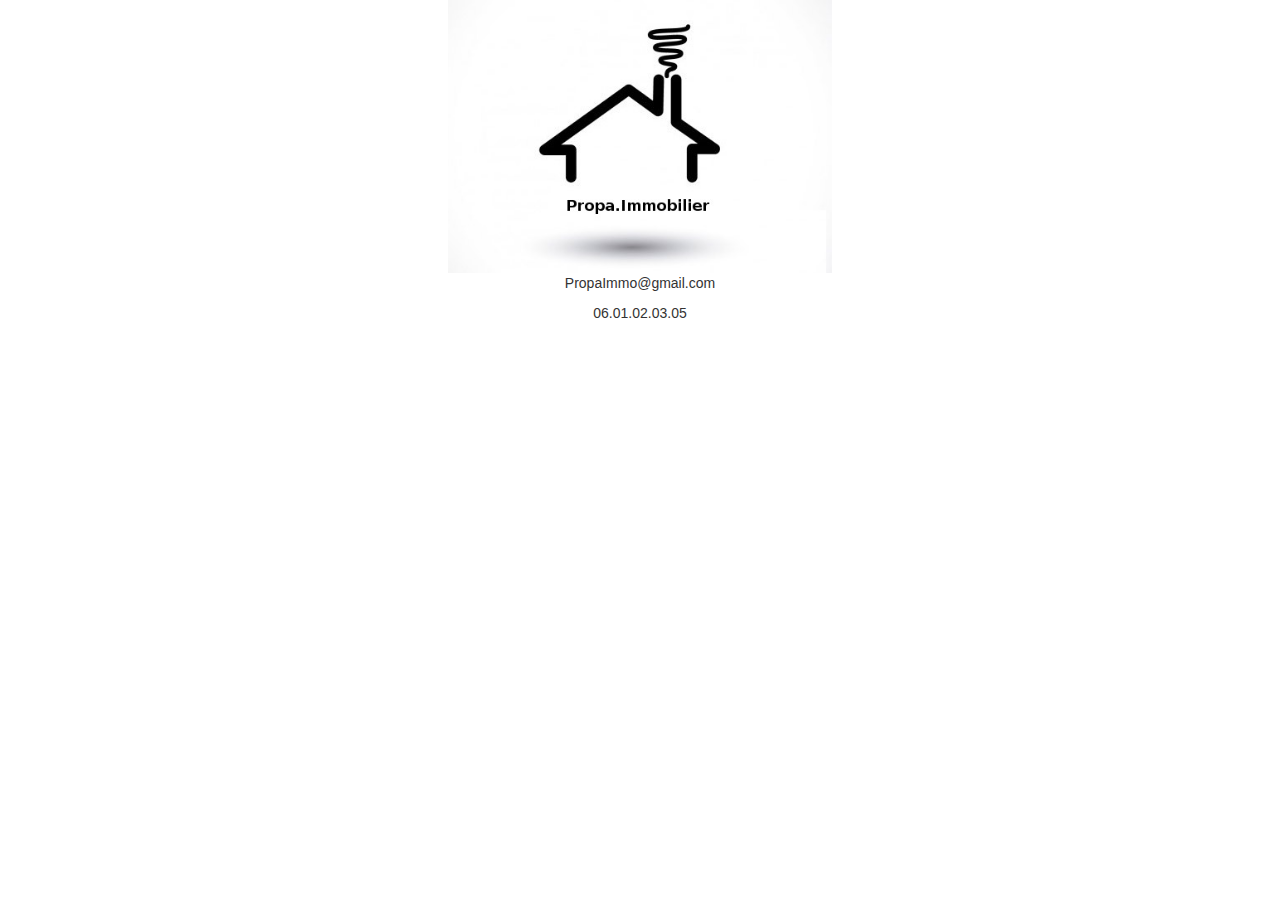
==== index.html @ 278b11a0 "add logo adresse tel mobile size" ====
<!doctype html>
<html class="no-js" lang="fr">

    <head>
        <meta charset="utf-8">
        <meta http-equiv="x-ua-compatible" content="ie=edge">
        <title>PropaImmo</title>
        <meta name="description" content="">
        <meta name="viewport" content="width=device-width, initial-scale=1">

        <link rel="apple-touch-icon" href="apple-touch-icon.png">
        <!-- Place favicon.ico in the root directory -->
        <link rel="icon" href="favicon.ico">

        <link rel="stylesheet" href="css/normalize.css">
        <link rel="stylesheet" href="css/bootstrap.css">
        <link rel="stylesheet" href="css/main.css">
        <script src="js/vendor/modernizr-2.8.3.min.js"></script>
        <script src="js/bootstrap.js"></script>
    </head>

    <body>
        <!--[if lt IE 8]>
            <p class="browserupgrade">You are using an <strong>outdated</strong> browser. Please <a href="http://browsehappy.com/">upgrade your browser</a> to improve your experience.</p>
        <![endif]-->

        <!-- Add your site or application content here -->

        <!-- HEADER -->
        <header>

          <!-- img logo -->
          <img src="img/logo.jpg" alt="Logo" class="logo" />
          <!-- end logo -->

          <!-- mail -->
          <p>PropaImmo@gmail.com</p>
          <!-- end mail -->

          <!-- Téléphone -->
          <p>06.01.02.03.05</p>
          <!-- end Téléphone -->

        </header>
        <!-- END HEADER -->

        <!-- SECTION -->
        <section>

        </section>
        <!-- END SESCTION -->

        <!-- FOOTER -->
        <footer>

        </footer>
        <!-- END FOOTER -->

        <script src="https://ajax.googleapis.com/ajax/libs/jquery/1.11.3/jquery.min.js"></script>
        <script>window.jQuery || document.write('<script src="js/vendor/jquery-1.11.3.min.js"><\/script>')</script>
        <script src="js/plugins.js"></script>
        <script src="js/main.js"></script>

        <!-- Google Analytics: change UA-XXXXX-X to be your site's ID. -->
        <script>
            (function(b,o,i,l,e,r){b.GoogleAnalyticsObject=l;b[l]||(b[l]=
            function(){(b[l].q=b[l].q||[]).push(arguments)});b[l].l=+new Date;
            e=o.createElement(i);r=o.getElementsByTagName(i)[0];
            e.src='https://www.google-analytics.com/analytics.js';
            r.parentNode.insertBefore(e,r)}(window,document,'script','ga'));
            ga('create','UA-XXXXX-X','auto');ga('send','pageview');
        </script>
    </body>

</html>
---- css/main.css ----
/*! HTML5 Boilerplate v5.2.0 | MIT License | https://html5boilerplate.com/ */

/*
 * What follows is the result of much research on cross-browser styling.
 * Credit left inline and big thanks to Nicolas Gallagher, Jonathan Neal,
 * Kroc Camen, and the H5BP dev community and team.
 */

/* ==========================================================================
   Base styles: opinionated defaults
   ========================================================================== */

html {
    color: #222;
    font-size: 1em;
    line-height: 1.4;
}

/*
 * Remove text-shadow in selection highlight:
 * https://twitter.com/miketaylr/status/12228805301
 *
 * These selection rule sets have to be separate.
 * Customize the background color to match your design.
 */

::-moz-selection {
    background: #b3d4fc;
    text-shadow: none;
}

::selection {
    background: #b3d4fc;
    text-shadow: none;
}

/*
 * A better looking default horizontal rule
 */

hr {
    display: block;
    height: 1px;
    border: 0;
    border-top: 1px solid #ccc;
    margin: 1em 0;
    padding: 0;
}

/*
 * Remove the gap between audio, canvas, iframes,
 * images, videos and the bottom of their containers:
 * https://github.com/h5bp/html5-boilerplate/issues/440
 */

audio,
canvas,
iframe,
img,
svg,
video {
    vertical-align: middle;
}

/*
 * Remove default fieldset styles.
 */

fieldset {
    border: 0;
    margin: 0;
    padding: 0;
}

/*
 * Allow only vertical resizing of textareas.
 */

textarea {
    resize: vertical;
}

/* ==========================================================================
   Browser Upgrade Prompt
   ========================================================================== */

.browserupgrade {
    margin: 0.2em 0;
    background: #ccc;
    color: #000;
    padding: 0.2em 0;
}

/* ==========================================================================
   Author's custom styles
   ========================================================================== */


/* ##################################################################### */
/* ##########################   SMARTPHONE   ########################### */
/* ##################################################################### */


header {
  text-align: center;
}

.logo{
  height: 10%;
  width: 30%;
}



/* ##################################################################### */
/* ############################   TABLETS   ############################ */
/* ##################################################################### */
/* Small devices (tablets, 768px and up) */
   @media (min-width: 768px) {

   }

/* ##################################################################### */
/* ############################   DESKTOPS   ########################### */
/* ##################################################################### */
/* Medium devices (desktops, 992px and up) */
   @media (min-width: 992px) {

   }

/* ##################################################################### */
/* ########################   LARGE DESKTOPS   ######################### */
/* ##################################################################### */
/* Large devices (large desktops, 1200px and up) */
   @media (min-width: 1200px) {

   }














/* ==========================================================================
   Helper classes
   ========================================================================== */

/*
 * Hide visually and from screen readers:
 */

.hidden {
    display: none !important;
}

/*
 * Hide only visually, but have it available for screen readers:
 * http://snook.ca/archives/html_and_css/hiding-content-for-accessibility
 */

.visuallyhidden {
    border: 0;
    clip: rect(0 0 0 0);
    height: 1px;
    margin: -1px;
    overflow: hidden;
    padding: 0;
    position: absolute;
    width: 1px;
}

/*
 * Extends the .visuallyhidden class to allow the element
 * to be focusable when navigated to via the keyboard:
 * https://www.drupal.org/node/897638
 */

.visuallyhidden.focusable:active,
.visuallyhidden.focusable:focus {
    clip: auto;
    height: auto;
    margin: 0;
    overflow: visible;
    position: static;
    width: auto;
}

/*
 * Hide visually and from screen readers, but maintain layout
 */

.invisible {
    visibility: hidden;
}

/*
 * Clearfix: contain floats
 *
 * For modern browsers
 * 1. The space content is one way to avoid an Opera bug when the
 *    `contenteditable` attribute is included anywhere else in the document.
 *    Otherwise it causes space to appear at the top and bottom of elements
 *    that receive the `clearfix` class.
 * 2. The use of `table` rather than `block` is only necessary if using
 *    `:before` to contain the top-margins of child elements.
 */

.clearfix:before,
.clearfix:after {
    content: " "; /* 1 */
    display: table; /* 2 */
}

.clearfix:after {
    clear: both;
}

/* ==========================================================================
   EXAMPLE Media Queries for Responsive Design.
   These examples override the primary ('mobile first') styles.
   Modify as content requires.
   ========================================================================== */

@media only screen and (min-width: 35em) {
    /* Style adjustments for viewports that meet the condition */
}

@media print,
       (-webkit-min-device-pixel-ratio: 1.25),
       (min-resolution: 1.25dppx),
       (min-resolution: 120dpi) {
    /* Style adjustments for high resolution devices */
}

/* ==========================================================================
   Print styles.
   Inlined to avoid the additional HTTP request:
   http://www.phpied.com/delay-loading-your-print-css/
   ========================================================================== */

@media print {
    *,
    *:before,
    *:after {
        background: transparent !important;
        color: #000 !important; /* Black prints faster:
                                   http://www.sanbeiji.com/archives/953 */
        box-shadow: none !important;
        text-shadow: none !important;
    }

    a,
    a:visited {
        text-decoration: underline;
    }

    a[href]:after {
        content: " (" attr(href) ")";
    }

    abbr[title]:after {
        content: " (" attr(title) ")";
    }

    /*
     * Don't show links that are fragment identifiers,
     * or use the `javascript:` pseudo protocol
     */

    a[href^="#"]:after,
    a[href^="javascript:"]:after {
        content: "";
    }

    pre,
    blockquote {
        border: 1px solid #999;
        page-break-inside: avoid;
    }

    /*
     * Printing Tables:
     * http://css-discuss.incutio.com/wiki/Printing_Tables
     */

    thead {
        display: table-header-group;
    }

    tr,
    img {
        page-break-inside: avoid;
    }

    img {
        max-width: 100% !important;
    }

    p,
    h2,
    h3 {
        orphans: 3;
        widows: 3;
    }

    h2,
    h3 {
        page-break-after: avoid;
    }
}
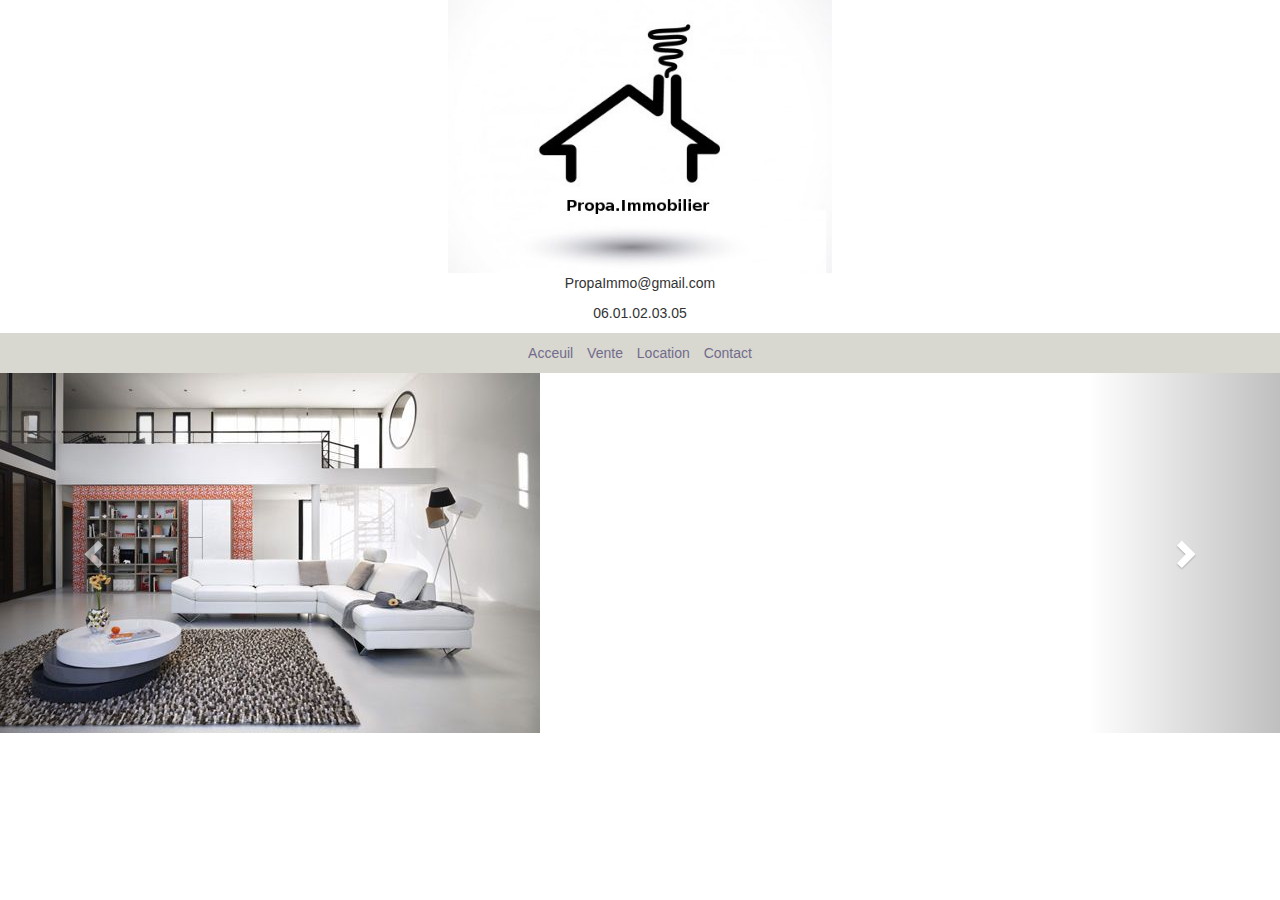
==== commit a0839034: "add carrousel mobile size" ====
--- a/index.html
+++ b/index.html
@@ -3,6 +3,7 @@
 
     <head>
         <meta charset="utf-8">
+          <link rel="stylesheet" href="https://maxcdn.bootstrapcdn.com/bootstrap/4.0.0-alpha.2/css/bootstrap.min.css" integrity="sha384-y3tfxAZXuh4HwSYylfB+J125MxIs6mR5FOHamPBG064zB+AFeWH94NdvaCBm8qnd" crossorigin="anonymous">
         <meta http-equiv="x-ua-compatible" content="ie=edge">
         <title>PropaImmo</title>
         <meta name="description" content="">
@@ -12,11 +13,12 @@
         <!-- Place favicon.ico in the root directory -->
         <link rel="icon" href="favicon.ico">
 
-        <link rel="stylesheet" href="css/normalize.css">
-        <link rel="stylesheet" href="css/bootstrap.css">
+        <link href="css/bootstrap.min.css" rel="stylesheet">
+        <link href="css/style.css" rel="stylesheet">
+        <script src="js/bootstrap.js"></script>
         <link rel="stylesheet" href="css/main.css">
-        <script src="js/vendor/modernizr-2.8.3.min.js"></script>
-        <script src="js/bootstrap.js"></script>
+
+
     </head>
 
     <body>
@@ -41,11 +43,58 @@
           <p>06.01.02.03.05</p>
           <!-- end Téléphone -->
 
+          <!-- nav bar -->
+          <nav>
+            <a href="#">Acceuil</a>
+            <a href="#">Vente</a>
+            <a href="#">Location</a>
+            <a href="#">Contact</a>
+          </nav>
+          <!-- end navabr -->
+
         </header>
         <!-- END HEADER -->
 
         <!-- SECTION -->
         <section>
+
+          <!-- CARROUSEL -->
+          <div id="myCarousel" class="carousel slide" data-ride="carousel">
+
+              <ol class="carousel-indicators">
+                  <li data-target="#myCarousel" data-slide-to="0" class="active"></li>
+                  <li data-target="#myCarousel" data-slide-to="1"></li>
+                  <li data-target="#myCarousel" data-slide-to="2"></li>
+                  <li data-target="#myCarousel" data-slide-to="3"></li>
+              </ol>
+
+
+              <div class="carousel-inner" role="listbox">
+                  <div class="item active">
+                      <img src="img/maison.jpg" alt="first carousel">
+                  </div>
+
+                  <div class="item">
+                      <img src="img/maison1.jpg" alt="second carousel">
+                  </div>
+
+                  <div class="item">
+                      <img src="img/maison2.jpg" alt="third carousel" >
+                  </div>
+
+
+              </div>
+
+              <a class="left carousel-control" href="#myCarousel" role="button" data-slide="prev">
+                  <span class="glyphicon glyphicon-chevron-left" aria-hidden="true"></span>
+                  <span class="sr-only">Previous</span>
+              </a>
+              <a class="right carousel-control" href="#myCarousel" role="button" data-slide="next">
+                  <span class="glyphicon glyphicon-chevron-right" aria-hidden="true"></span>
+                  <span class="sr-only">Next</span>
+              </a>
+          </div>
+          <!-- END CARROUSEL -->
 
         </section>
         <!-- END SESCTION -->
@@ -56,20 +105,33 @@
         </footer>
         <!-- END FOOTER -->
 
-        <script src="https://ajax.googleapis.com/ajax/libs/jquery/1.11.3/jquery.min.js"></script>
-        <script>window.jQuery || document.write('<script src="js/vendor/jquery-1.11.3.min.js"><\/script>')</script>
-        <script src="js/plugins.js"></script>
-        <script src="js/main.js"></script>
 
-        <!-- Google Analytics: change UA-XXXXX-X to be your site's ID. -->
-        <script>
-            (function(b,o,i,l,e,r){b.GoogleAnalyticsObject=l;b[l]||(b[l]=
-            function(){(b[l].q=b[l].q||[]).push(arguments)});b[l].l=+new Date;
-            e=o.createElement(i);r=o.getElementsByTagName(i)[0];
-            e.src='https://www.google-analytics.com/analytics.js';
-            r.parentNode.insertBefore(e,r)}(window,document,'script','ga'));
-            ga('create','UA-XXXXX-X','auto');ga('send','pageview');
-        </script>
+
+            <script src="https://ajax.googleapis.com/ajax/libs/jquery/1.11.3/jquery.min.js"></script>
+            <script>
+                window.jQuery || document.write('<script src="js/vendor/jquery-1.11.3.min.js"><\/script>')
+            </script>
+            <script src="js/plugins.js"></script>
+            <script src="js/main.js"></script>
+            <script src="js/vendor/modernizr-2.8.3.min.js"></script>
+            <script src="js/bootstrap.js"></script>
+            <!-- Google Analytics: change UA-XXXXX-X to be your site's ID. -->
+            <script>
+                (function(b, o, i, l, e, r) {
+                    b.GoogleAnalyticsObject = l;
+                    b[l] || (b[l] =
+                        function() {
+                            (b[l].q = b[l].q || []).push(arguments)
+                        });
+                    b[l].l = +new Date;
+                    e = o.createElement(i);
+                    r = o.getElementsByTagName(i)[0];
+                    e.src = 'https://www.google-analytics.com/analytics.js';
+                    r.parentNode.insertBefore(e, r)
+                }(window, document, 'script', 'ga'));
+                ga('create', 'UA-XXXXX-X', 'auto');
+                ga('send', 'pageview');
+            </script>
     </body>
 
 </html>
--- a/css/main.css
+++ b/css/main.css
@@ -103,6 +103,16 @@
 
 header {
   text-align: center;
+}
+
+nav{
+  background-color: #D9D8D0;
+  padding: 10px 0;
+}
+
+header nav a{
+  color: #716B8C;
+  margin: 0 5px;
 }
 
 .logo{
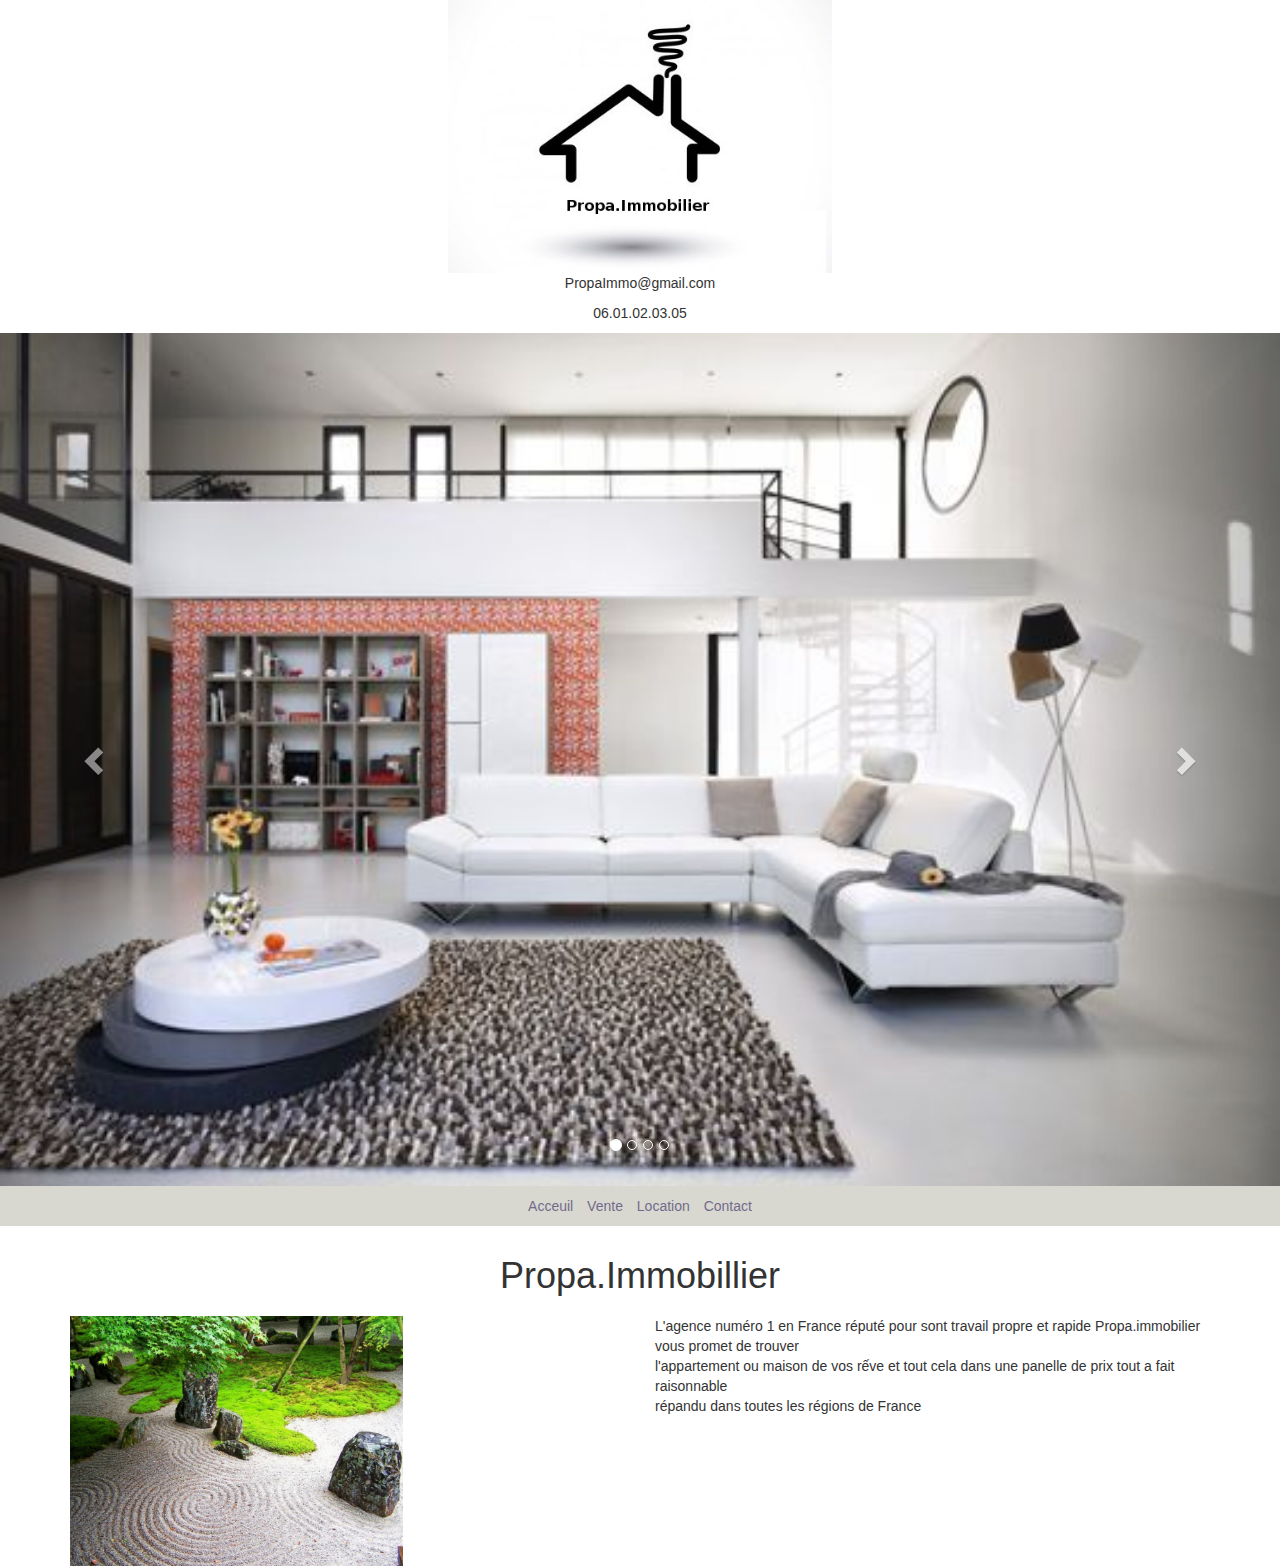
==== commit 6f5286e2: "end section présentation" ====
--- a/index.html
+++ b/index.html
@@ -43,6 +43,44 @@
           <p>06.01.02.03.05</p>
           <!-- end Téléphone -->
 
+          <!-- CARROUSEL -->
+          <div id="myCarousel" class="carousel slide" data-ride="carousel">
+
+              <ol class="carousel-indicators">
+                  <li data-target="#myCarousel" data-slide-to="0" class="active"></li>
+                  <li data-target="#myCarousel" data-slide-to="1"></li>
+                  <li data-target="#myCarousel" data-slide-to="2"></li>
+                  <li data-target="#myCarousel" data-slide-to="3"></li>
+              </ol>
+
+
+              <div class="carousel-inner" role="listbox">
+                  <div class="item active">
+                      <img src="img/maison.jpg" alt="first carousel" class="carousel">
+                  </div>
+
+                  <div class="item">
+                      <img src="img/maison1.jpg" alt="second carousel" class="carousel">
+                  </div>
+
+                  <div class="item">
+                      <img src="img/maison2.jpg" alt="third carousel" class="carousel"  >
+                  </div>
+
+
+              </div>
+
+              <a class="left carousel-control" href="#myCarousel" role="button" data-slide="prev">
+                  <span class="glyphicon glyphicon-chevron-left" aria-hidden="true"></span>
+                  <span class="sr-only">Previous</span>
+              </a>
+              <a class="right carousel-control" href="#myCarousel" role="button" data-slide="next">
+                  <span class="glyphicon glyphicon-chevron-right" aria-hidden="true"></span>
+                  <span class="sr-only">Next</span>
+              </a>
+          </div>
+          <!-- END CARROUSEL -->
+
           <!-- nav bar -->
           <nav>
             <a href="#">Acceuil</a>
@@ -58,43 +96,27 @@
         <!-- SECTION -->
         <section>
 
-          <!-- CARROUSEL -->
-          <div id="myCarousel" class="carousel slide" data-ride="carousel">
+          <h1 class="T1"> Propa.Immobillier</h1>
+          <!-- PRESENTATION -->
+          <div class="container presentation">
 
-              <ol class="carousel-indicators">
-                  <li data-target="#myCarousel" data-slide-to="0" class="active"></li>
-                  <li data-target="#myCarousel" data-slide-to="1"></li>
-                  <li data-target="#myCarousel" data-slide-to="2"></li>
-                  <li data-target="#myCarousel" data-slide-to="3"></li>
-              </ol>
+              <div class="row">
 
+                  <div class="col-md-6 col-xs-12 col-lg-6">
 
-              <div class="carousel-inner" role="listbox">
-                  <div class="item active">
-                      <img src="img/maison.jpg" alt="first carousel">
+                    <img src="img/pres1.jpg" alt="présentation" class="imgpres"/>
+
                   </div>
 
-                  <div class="item">
-                      <img src="img/maison1.jpg" alt="second carousel">
-                  </div>
+                  <div class="col-md-6 col-xs-12 col-lg-6">
+                      <p>L'agence numéro 1 en France réputé pour sont travail propre et rapide Propa.immobilier vous promet de trouver <br> l'appartement ou maison de vos rếve et tout cela dans une panelle de prix tout a fait raisonnable <br>
+                      répandu dans toutes les régions de France  </p>
+                 </div>
 
-                  <div class="item">
-                      <img src="img/maison2.jpg" alt="third carousel" >
-                  </div>
+            </div>
 
-
-              </div>
-
-              <a class="left carousel-control" href="#myCarousel" role="button" data-slide="prev">
-                  <span class="glyphicon glyphicon-chevron-left" aria-hidden="true"></span>
-                  <span class="sr-only">Previous</span>
-              </a>
-              <a class="right carousel-control" href="#myCarousel" role="button" data-slide="next">
-                  <span class="glyphicon glyphicon-chevron-right" aria-hidden="true"></span>
-                  <span class="sr-only">Next</span>
-              </a>
-          </div>
-          <!-- END CARROUSEL -->
+          </div>  
+          <!-- END PRESENTATION -->
 
         </section>
         <!-- END SESCTION -->
--- a/css/main.css
+++ b/css/main.css
@@ -118,6 +118,20 @@
 .logo{
   height: 10%;
   width: 30%;
+}
+
+.carousel{
+  width: 100%;
+}
+
+.imgpres{
+  width: 60%;
+}
+
+.T1{
+  padding: 10px 0;
+  text-align: center;
+
 }
 
 
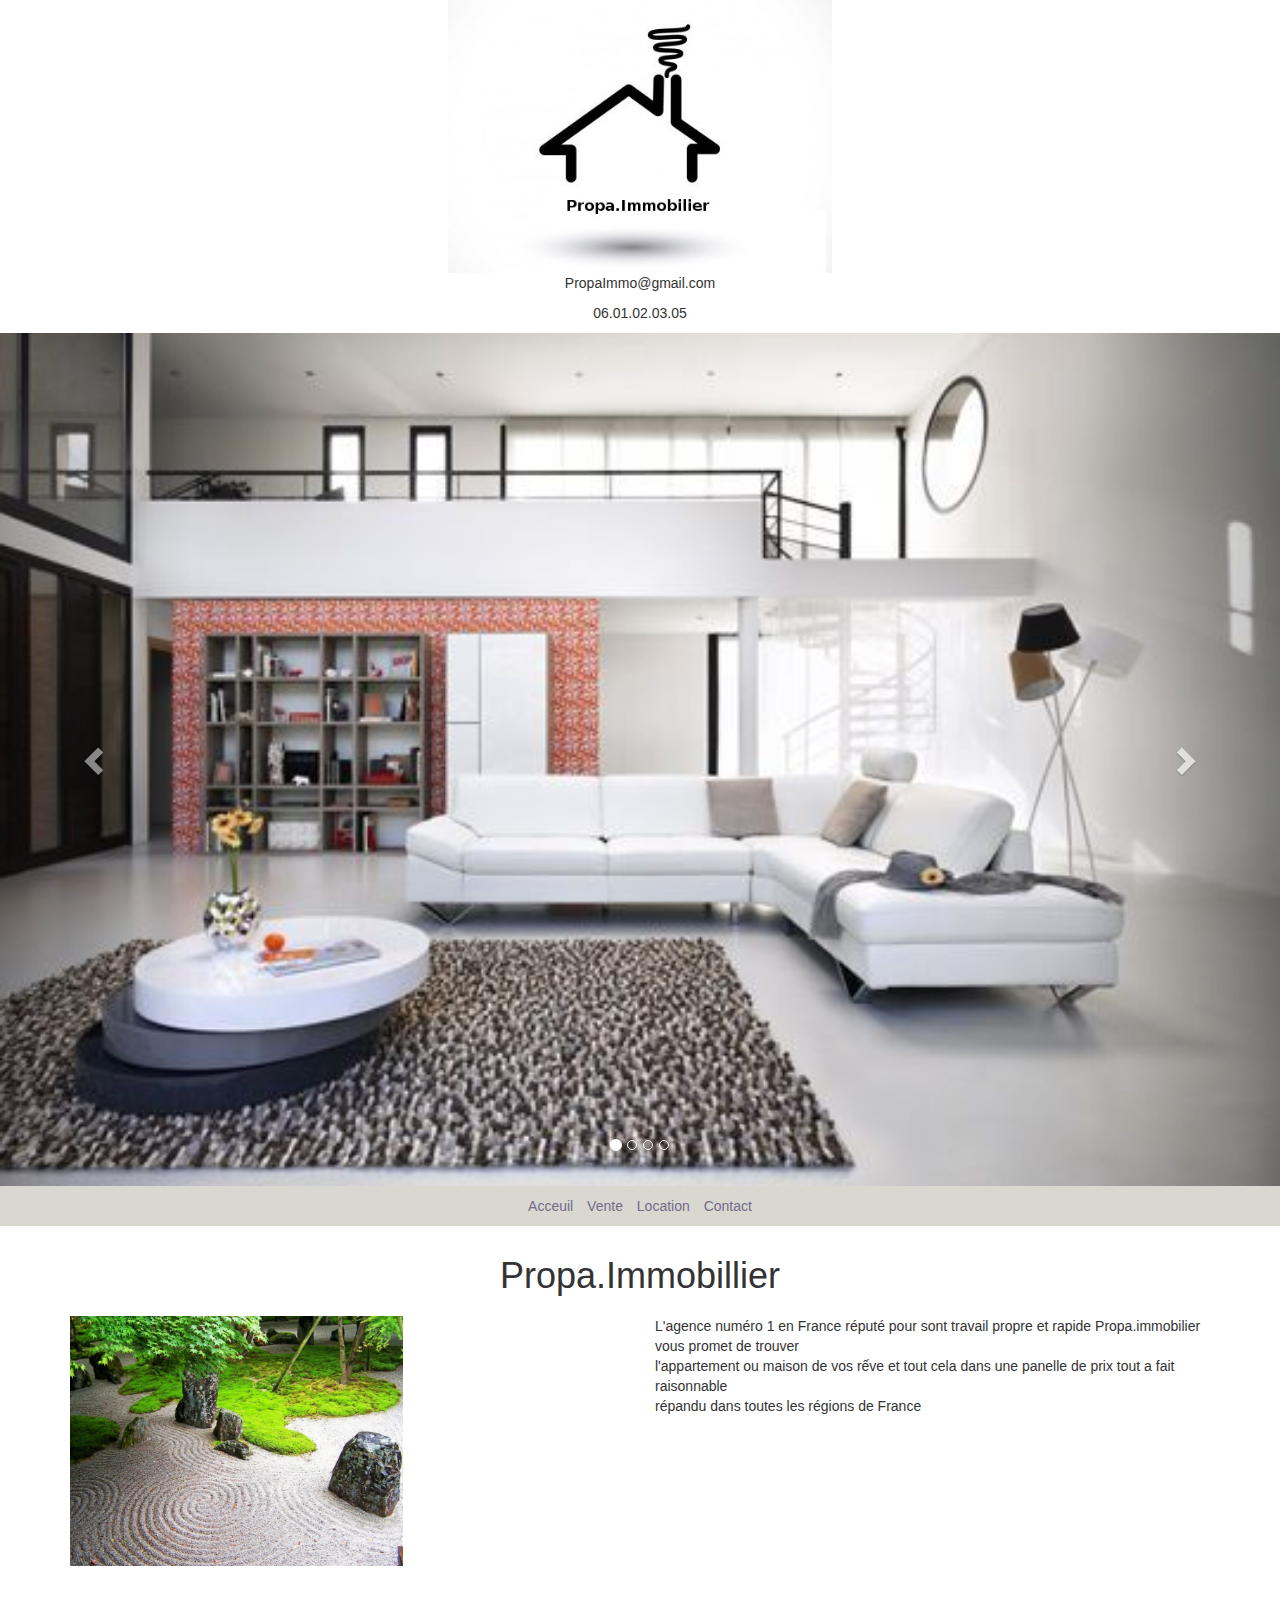
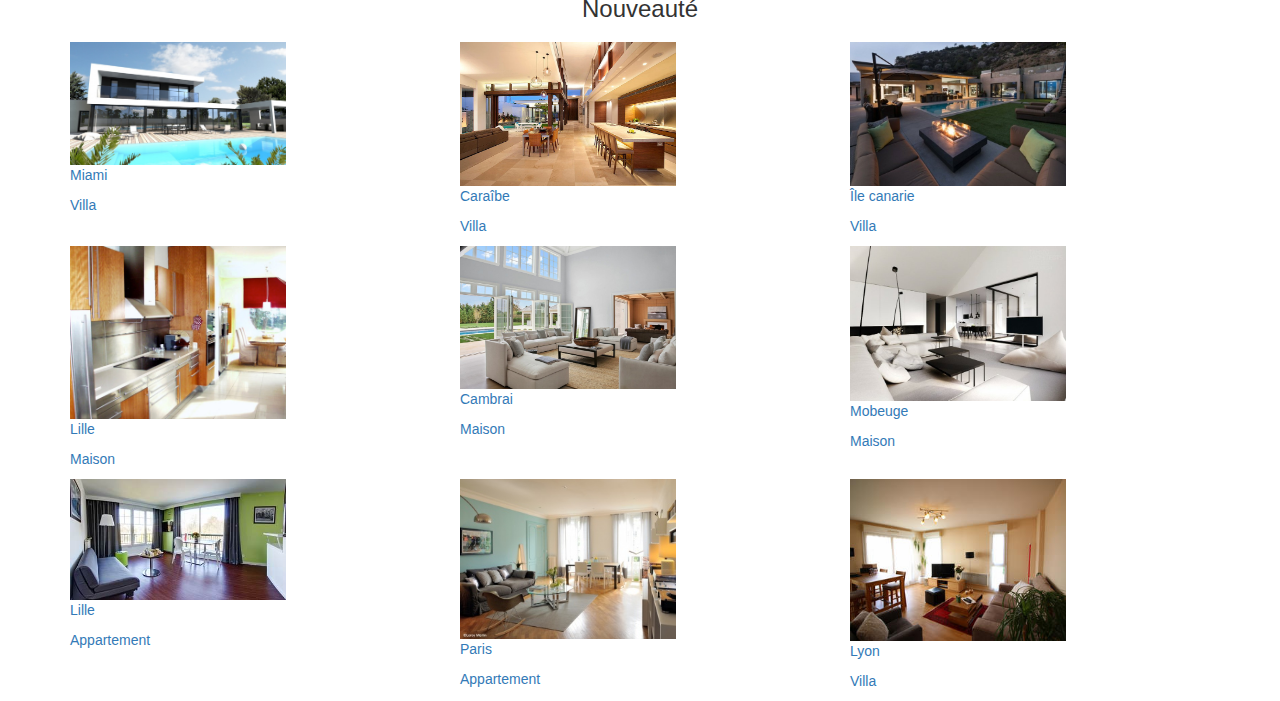
==== commit c4e06637: "end Présentation" ====
--- a/index.html
+++ b/index.html
@@ -115,8 +115,121 @@
 
             </div>
 
-          </div>  
+          </div>
           <!-- END PRESENTATION -->
+
+            <h3 class="T2"> Nouveauté </h3>
+
+            <div class="container">
+
+                <div class="row">
+
+                    <div class="col-md-4 col-xs-12 col-lg-4 new">
+                     <a href="#">
+                      <img src="img/new1.jpg" alt="présentation" class="imgpres"/>
+
+                      <p>Miami</p>
+                      <p>Villa</p>
+                    </a>
+                    </div>
+
+                    <div class="col-md-4 col-xs-12 col-lg-4">
+                      <a href="#">
+                        <img src="img/new2.jpg" alt="présentation" class="imgpres"/>
+
+                        <p>Caraîbe</p>
+                        <p>Villa</p>
+
+                      </a>
+                   </div>
+
+                   <div class="col-md-4 col-xs-12 col-lg-4">
+                    <a href="#">
+                     <img src="img/new3.jpg" alt="présentation" class="imgpres"/>
+
+                     <p>Île canarie</p>
+                     <p>Villa</p>
+                   </a>
+                  </div>
+
+              </div>
+
+          </div>
+
+          <div class="container">
+
+              <div class="row">
+
+                  <div class="col-md-4 col-xs-12 col-lg-4 new">
+                    <a href="#">
+                    <img src="img/new4.jpg" alt="présentation" class="imgpres"/>
+
+                    <p>Lille</p>
+                    <p>Maison</p>
+
+                    </a>
+                  </div>
+
+                  <div class="col-md-4 col-xs-12 col-lg-4">
+                  <a href="#">
+                    <img src="img/new5.jpg" alt="présentation" class="imgpres"/>
+
+                    <p>Cambrai</p>
+                    <p>Maison</p>
+
+                  </a>
+                 </div>
+
+                 <div class="col-md-4 col-xs-12 col-lg-4">
+                  <a href="#">
+                   <img src="img/new6.jpeg" alt="présentation" class="imgpres"/>
+
+                   <p>Mobeuge</p>
+                   <p>Maison</p>
+
+                   </a>
+                </div>
+
+            </div>
+
+        </div>
+
+        <div class="container">
+
+            <div class="row">
+
+                <div class="col-md-4 col-xs-12 col-lg-4 new">
+                  <a href="#">
+                  <img src="img/new7.jpg" alt="présentation" class="imgpres"/>
+
+                  <p>Lille</p>
+                  <p>Appartement</p>
+                </a>
+
+                </div>
+
+                <div class="col-md-4 col-xs-12 col-lg-4">
+                <a href="#">
+                  <img src="img/new8.jpg" alt="présentation" class="imgpres"/>
+
+                  <p>Paris</p>
+                  <p>Appartement</p>
+                </a>
+               </div>
+
+               <div class="col-md-4 col-xs-12 col-lg-4">
+                <a href="#">
+                 <img src="img/new9.jpg" alt="présentation" class="imgpres"/>
+
+                 <p>Lyon</p>
+                 <p>Villa</p>
+               </a>
+              </div>
+
+          </div>
+
+      </div>
+
 
         </section>
         <!-- END SESCTION -->
--- a/css/main.css
+++ b/css/main.css
@@ -131,11 +131,12 @@
 .T1{
   padding: 10px 0;
   text-align: center;
-
-}
-
-
-
+}
+
+.T2{
+  text-align: center;
+  padding: 10px 0;
+}
 /* ##################################################################### */
 /* ############################   TABLETS   ############################ */
 /* ##################################################################### */
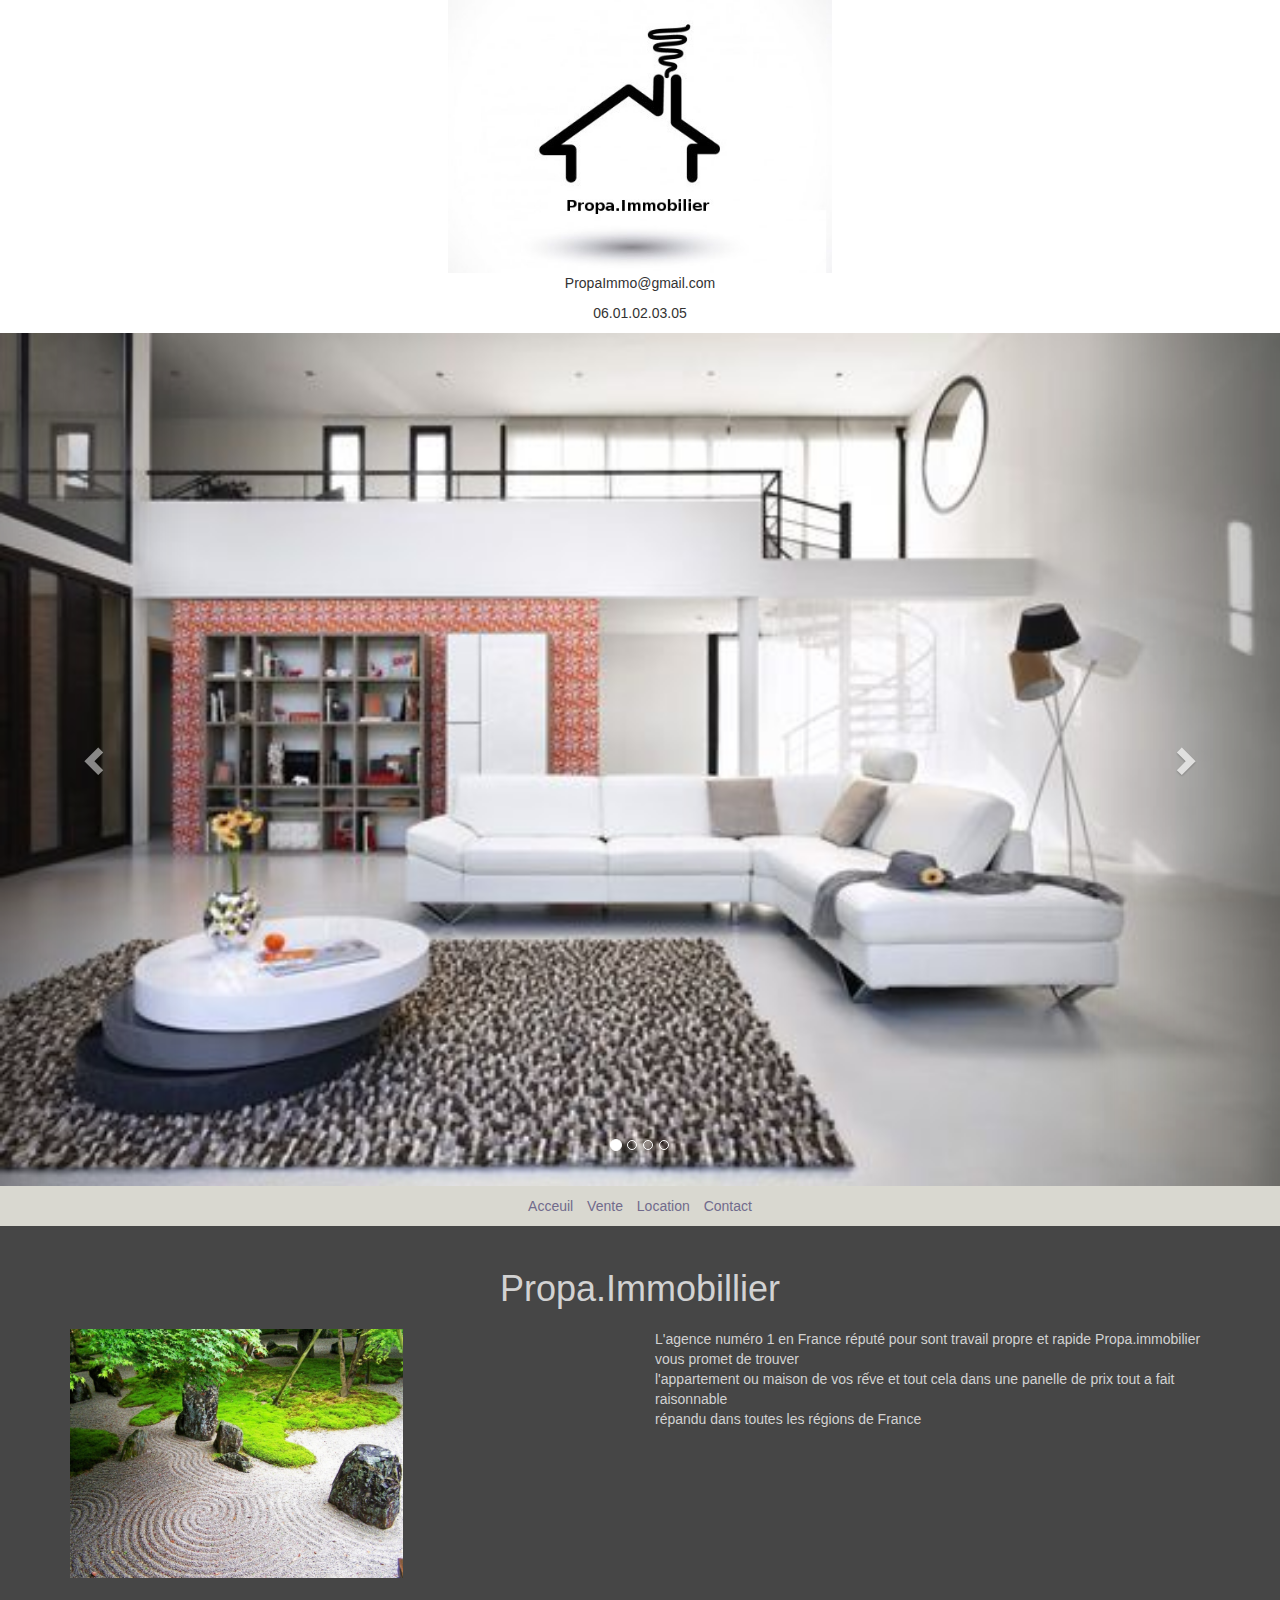
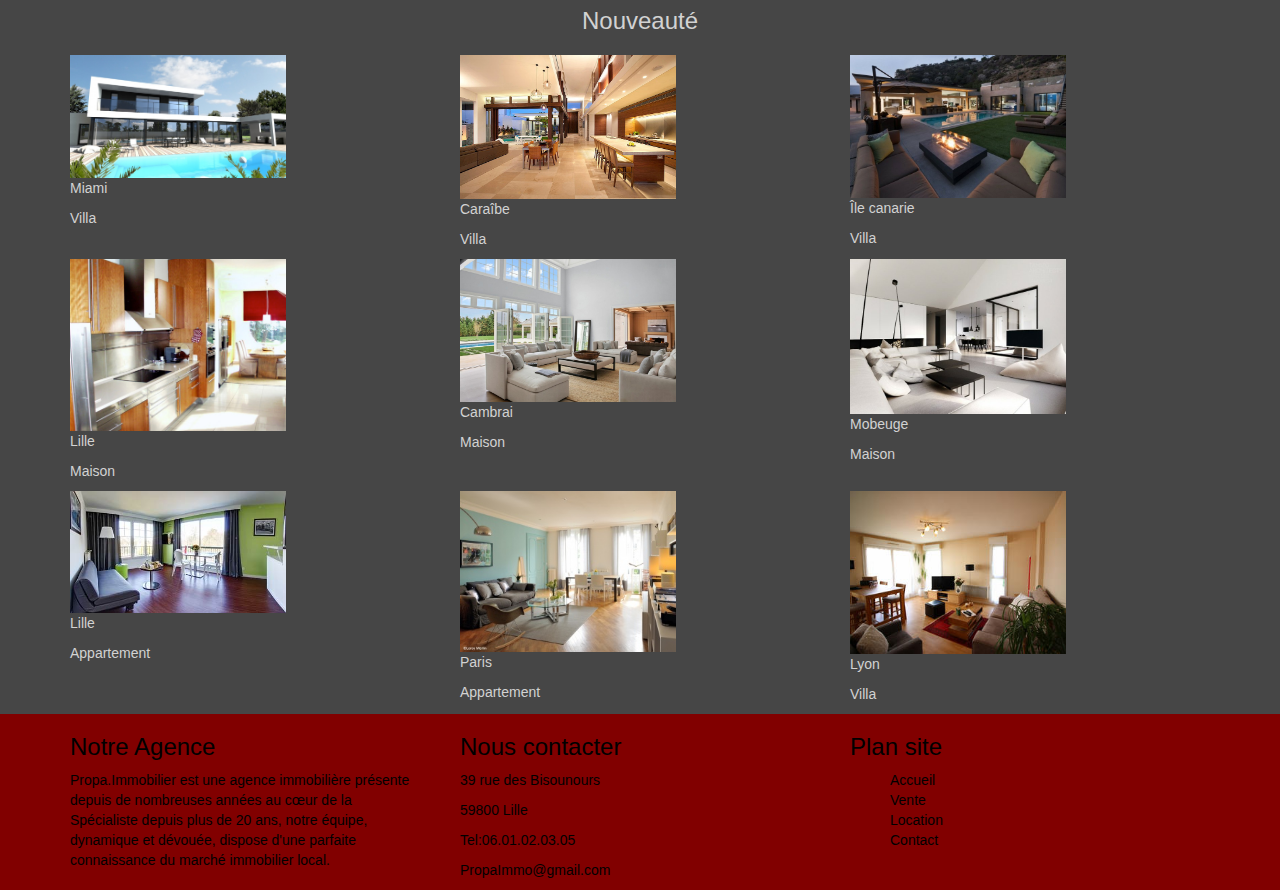
==== commit 1cedfdaf: "end accueil mobile size" ====
--- a/index.html
+++ b/index.html
@@ -236,6 +236,49 @@
 
         <!-- FOOTER -->
         <footer>
+
+          <div class="container">
+
+              <div class="row">
+
+                  <div class="col-md-4 col-xs-12 col-lg-4 new">
+
+                    <h3>Notre Agence</h3>
+
+                    <p>Propa.Immobilier est une agence immobilière présente depuis de nombreuses années au cœur de la <br>
+                    Spécialiste  depuis plus de 20 ans, notre équipe, dynamique et dévouée, dispose d'une parfaite connaissance du marché immobilier local.</p>
+
+                  </div>
+
+                  <div class="col-md-4 col-xs-12 col-lg-4 new">
+
+                    <h3>Nous contacter</h3>
+
+                    <p> 39 rue des Bisounours </p>
+                    <p>59800 Lille</p>
+                    <p> Tel:06.01.02.03.05 </p>
+                    <p>PropaImmo@gmail.com</p>
+
+                  </div>
+
+                  <div class="col-md-4 col-xs-12 col-lg-4 new">
+
+                    <h3>Plan site</h3>
+
+                    <ul>
+                      <li><a href="#">Accueil</a></li>
+                      <li><a href="#">Vente</a></li>
+                      <li><a href="#">Location</a></li>
+                      <li><a href="#">Contact</a></li>
+                    </ul>
+
+
+                  </div>
+
+
+            </div>
+
+        </div>
 
         </footer>
         <!-- END FOOTER -->
--- a/css/main.css
+++ b/css/main.css
@@ -100,19 +100,28 @@
 /* ##########################   SMARTPHONE   ########################### */
 /* ##################################################################### */
 
+section{
+  background-color: #464646;
+
+}
+
+/*#######################################header##############################*/
 
 header {
   text-align: center;
+  margin: 0 0;
 }
 
 nav{
   background-color: #D9D8D0;
   padding: 10px 0;
+  /*margin-bottom: 20px;*/
 }
 
 header nav a{
   color: #716B8C;
   margin: 0 5px;
+  /*padding-bottom: 60px;*/
 }
 
 .logo{
@@ -124,6 +133,13 @@
   width: 100%;
 }
 
+/*######################################section##############################*/
+
+section{
+  padding-top: 1%;
+  
+}
+
 .imgpres{
   width: 60%;
 }
@@ -131,11 +147,42 @@
 .T1{
   padding: 10px 0;
   text-align: center;
+  color: #D2D2D2;
 }
 
 .T2{
   text-align: center;
   padding: 10px 0;
+  color: #D2D2D2;
+}
+
+section p {
+  color: #D2D2D2;
+}
+
+section a {
+  color: #000;
+}
+
+/*###############################footer#########################################*/
+footer{
+  background-color: #810000;
+}
+
+footer h3{
+  color: #000;
+}
+
+footer p {
+  color: #000;
+}
+
+footer ul{
+  list-style: none;
+}
+
+footer a {
+  color: #000;
 }
 /* ##################################################################### */
 /* ############################   TABLETS   ############################ */
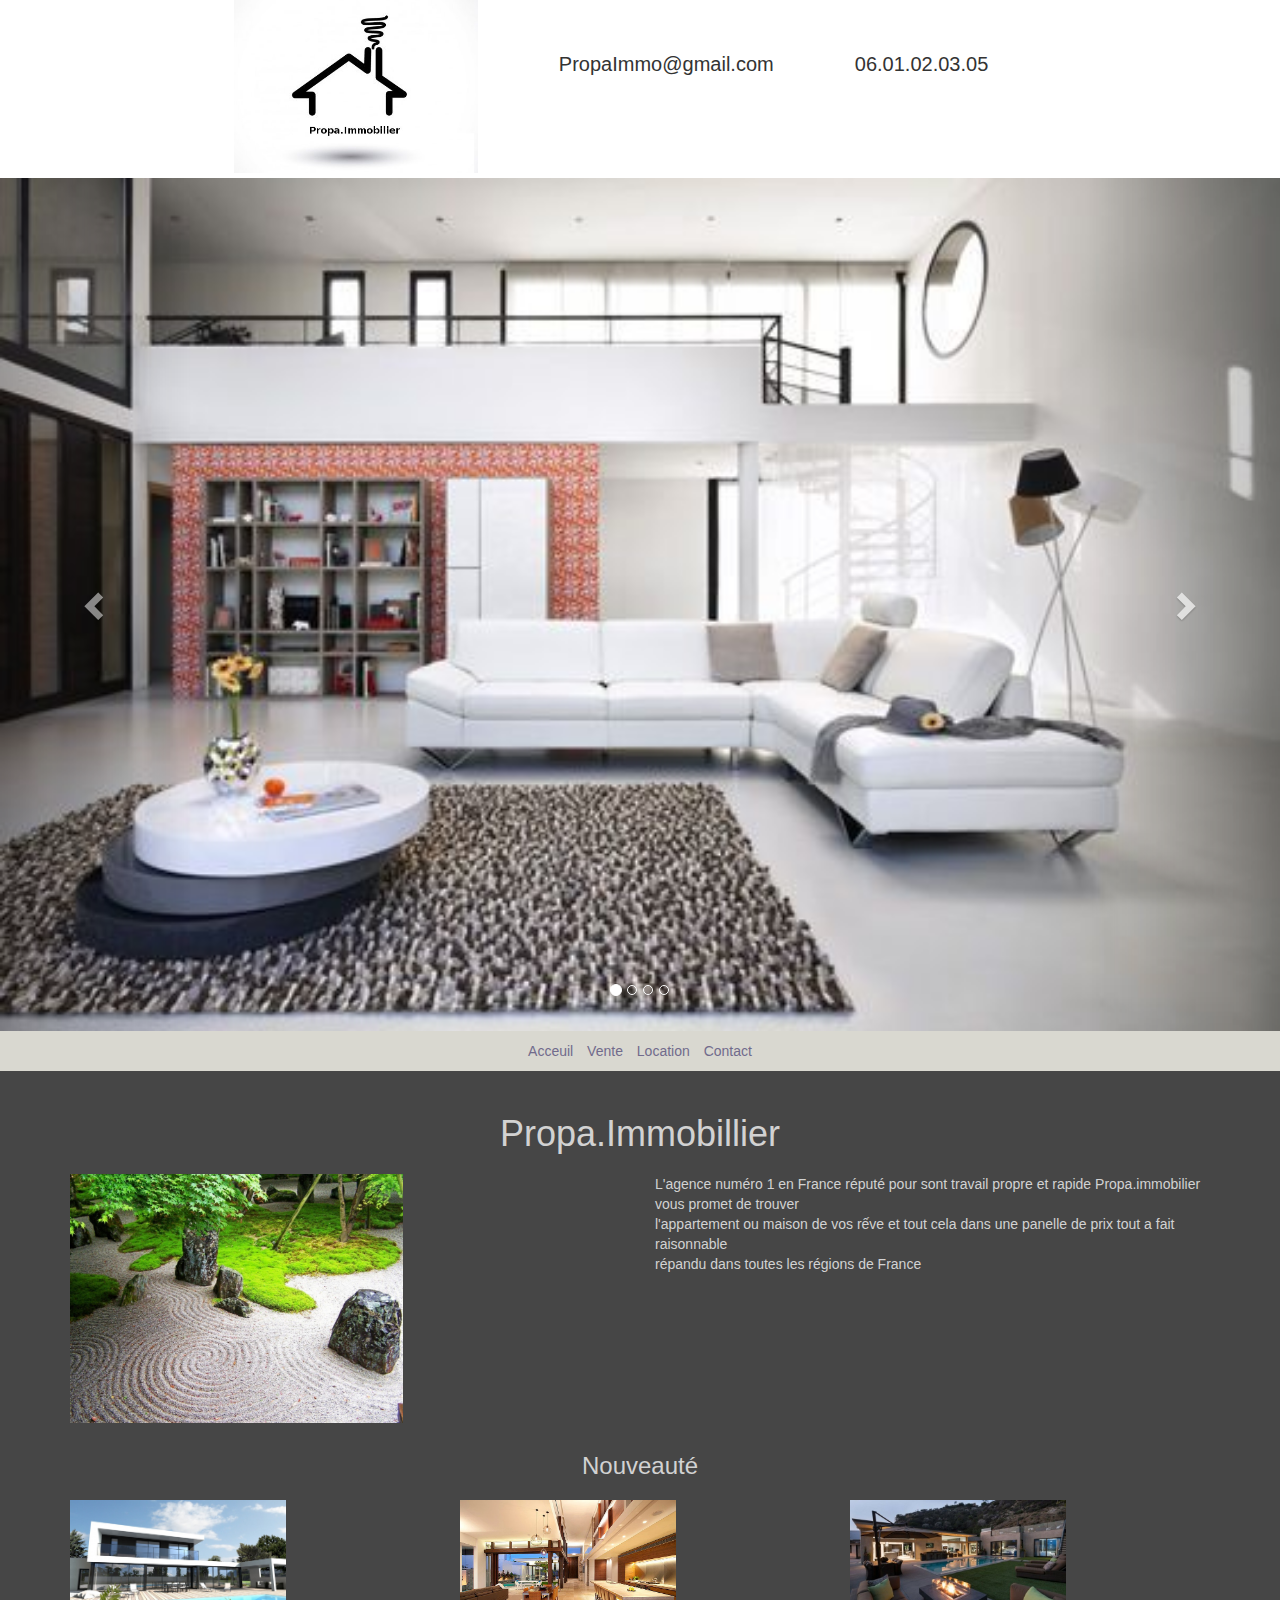
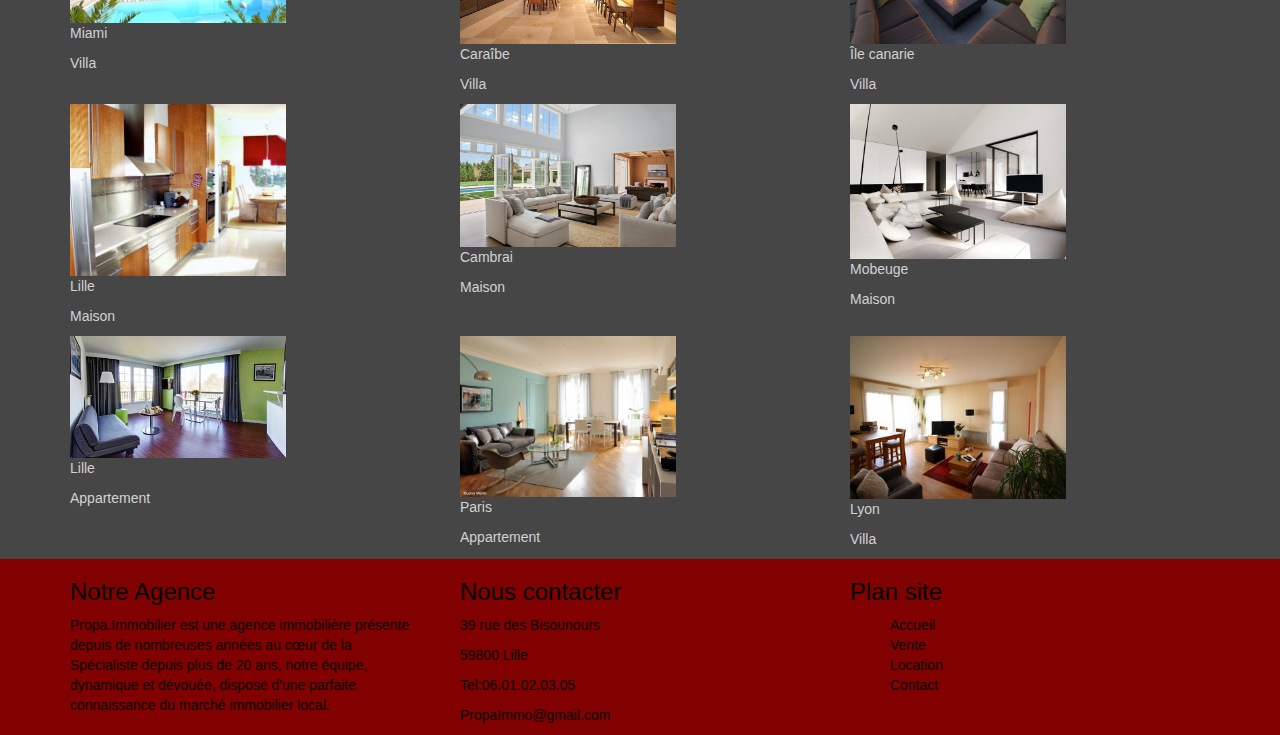
==== commit 60a31566: "end accueil" ====
--- a/index.html
+++ b/index.html
@@ -31,6 +31,8 @@
         <!-- HEADER -->
         <header>
 
+          <div class="presh">
+
           <!-- img logo -->
           <img src="img/logo.jpg" alt="Logo" class="logo" />
           <!-- end logo -->
@@ -42,6 +44,8 @@
           <!-- Téléphone -->
           <p>06.01.02.03.05</p>
           <!-- end Téléphone -->
+
+        </div>
 
           <!-- CARROUSEL -->
           <div id="myCarousel" class="carousel slide" data-ride="carousel">
--- a/css/main.css
+++ b/css/main.css
@@ -137,7 +137,7 @@
 
 section{
   padding-top: 1%;
-  
+
 }
 
 .imgpres{
@@ -189,6 +189,15 @@
 /* ##################################################################### */
 /* Small devices (tablets, 768px and up) */
    @media (min-width: 768px) {
+     .presh{
+       display: inline-flex;
+        }
+
+     .presh p {
+       margin-left: 10%;
+       margin-top: 50px;
+       font-size: 20px;
+     }
 
    }
 
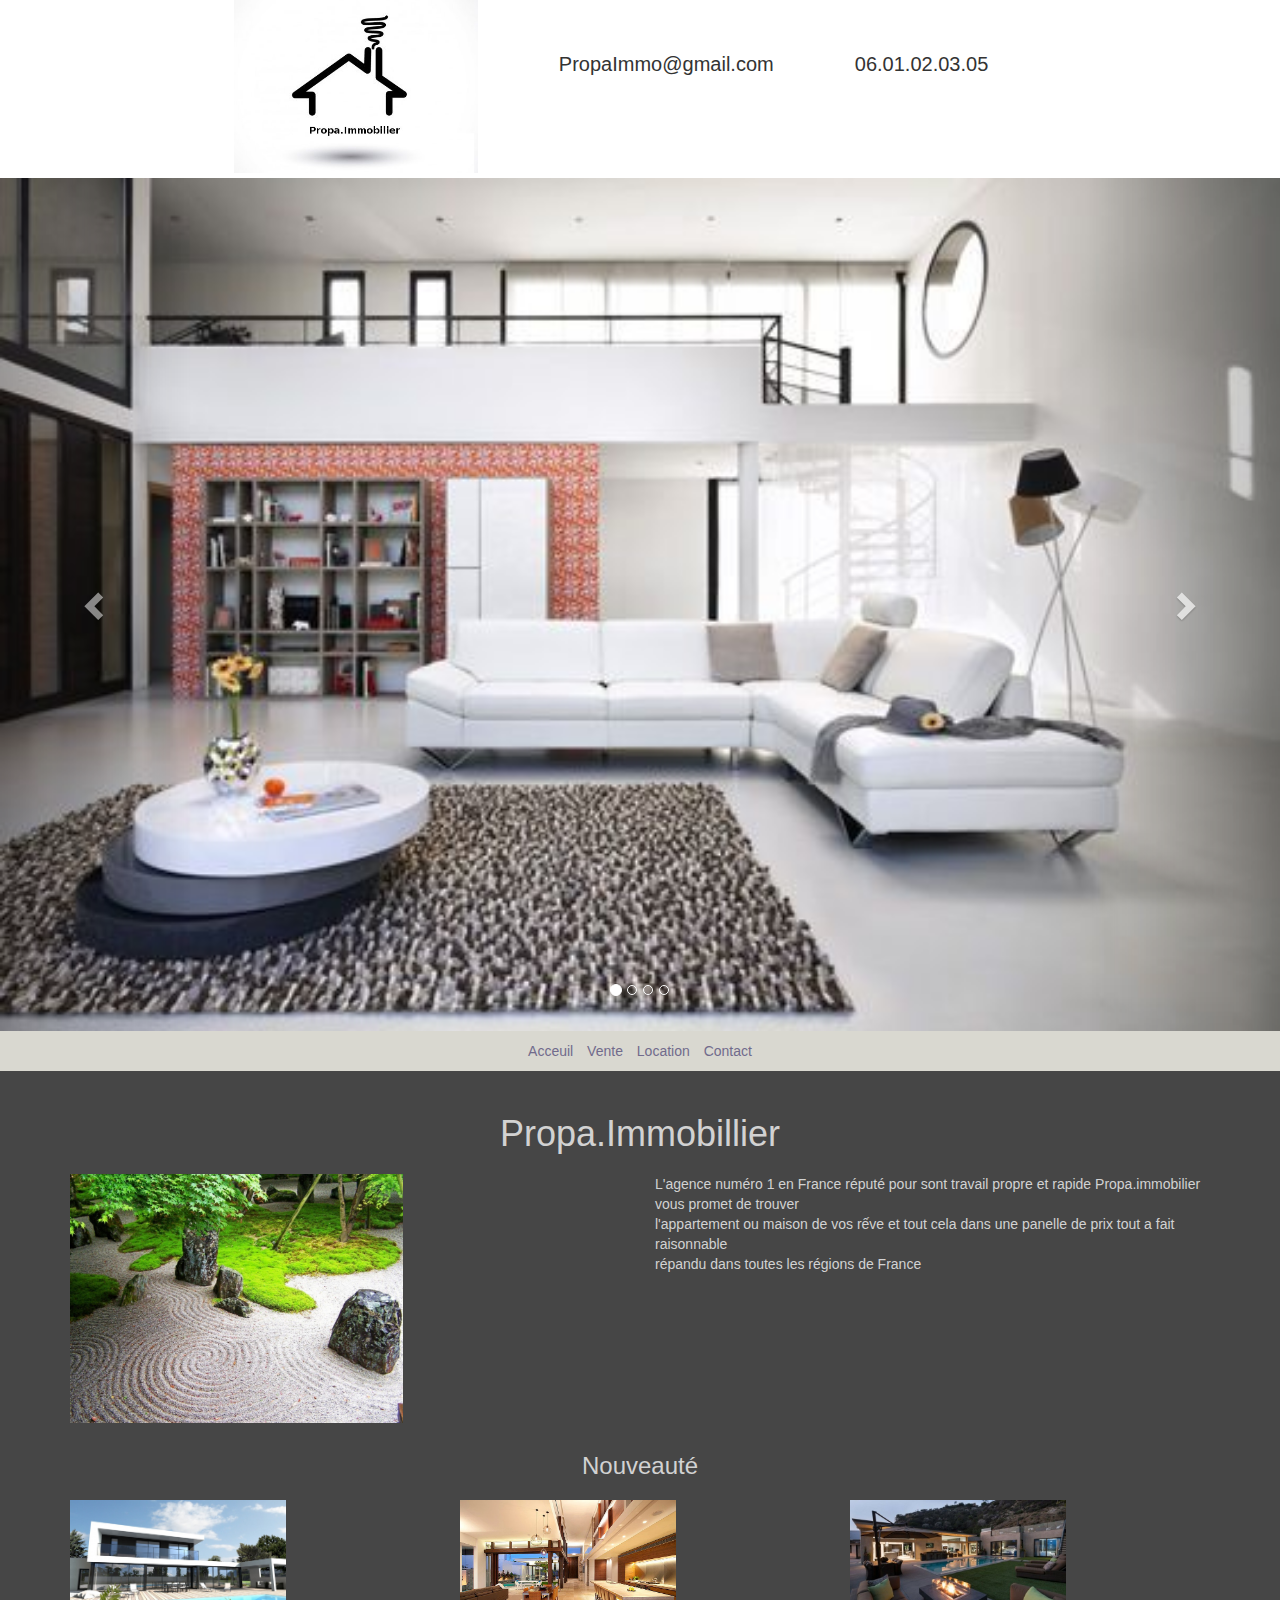
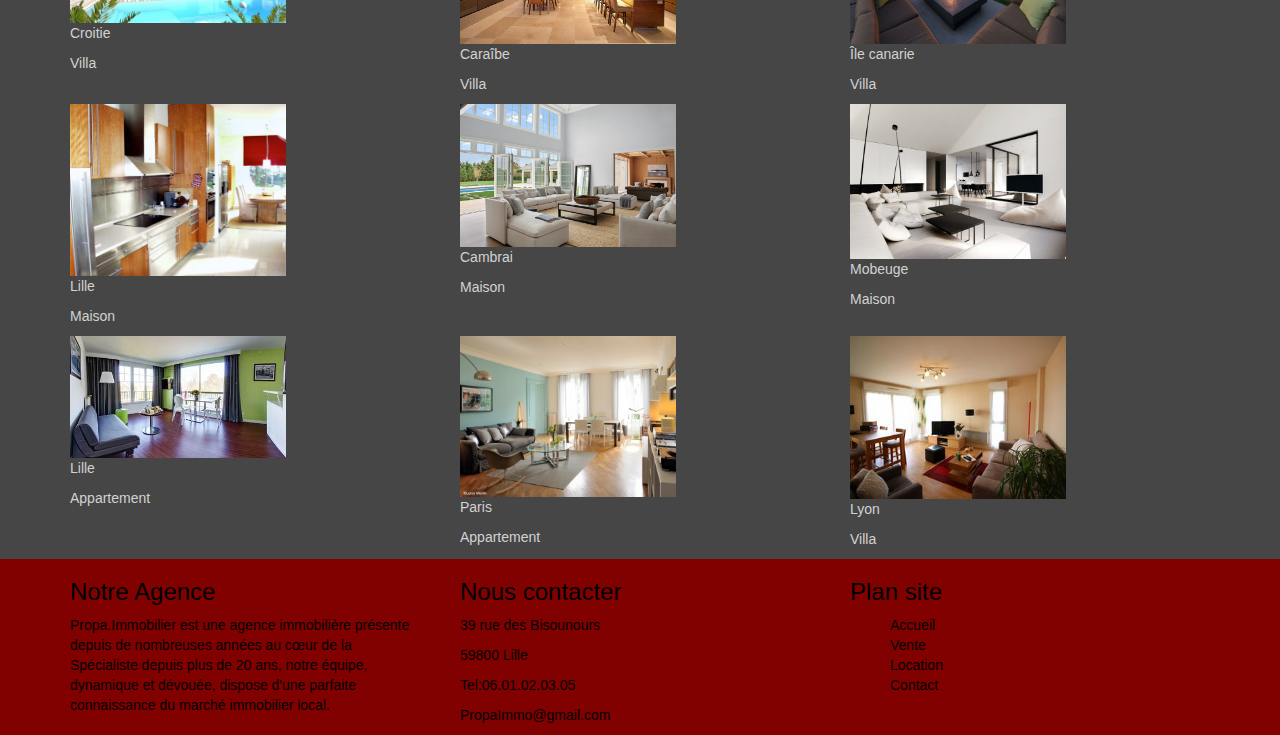
==== commit 75873e0f: "end location page" ====
--- a/index.html
+++ b/index.html
@@ -1,197 +1,160 @@
 <!doctype html>
 <html class="no-js" lang="fr">
 
-    <head>
-        <meta charset="utf-8">
-          <link rel="stylesheet" href="https://maxcdn.bootstrapcdn.com/bootstrap/4.0.0-alpha.2/css/bootstrap.min.css" integrity="sha384-y3tfxAZXuh4HwSYylfB+J125MxIs6mR5FOHamPBG064zB+AFeWH94NdvaCBm8qnd" crossorigin="anonymous">
-        <meta http-equiv="x-ua-compatible" content="ie=edge">
-        <title>PropaImmo</title>
-        <meta name="description" content="">
-        <meta name="viewport" content="width=device-width, initial-scale=1">
-
-        <link rel="apple-touch-icon" href="apple-touch-icon.png">
-        <!-- Place favicon.ico in the root directory -->
-        <link rel="icon" href="favicon.ico">
-
-        <link href="css/bootstrap.min.css" rel="stylesheet">
-        <link href="css/style.css" rel="stylesheet">
-        <script src="js/bootstrap.js"></script>
-        <link rel="stylesheet" href="css/main.css">
-
-
-    </head>
-
-    <body>
-        <!--[if lt IE 8]>
+<head>
+    <meta charset="utf-8">
+    <link rel="stylesheet" href="https://maxcdn.bootstrapcdn.com/bootstrap/4.0.0-alpha.2/css/bootstrap.min.css" integrity="sha384-y3tfxAZXuh4HwSYylfB+J125MxIs6mR5FOHamPBG064zB+AFeWH94NdvaCBm8qnd" crossorigin="anonymous">
+    <meta http-equiv="x-ua-compatible" content="ie=edge">
+    <title>PropaImmo</title>
+    <meta name="description" content="">
+    <meta name="viewport" content="width=device-width, initial-scale=1">
+
+    <link rel="apple-touch-icon" href="apple-touch-icon.png">
+    <!-- Place favicon.ico in the root directory -->
+    <link rel="icon" href="favicon.ico">
+
+    <link href="css/bootstrap.min.css" rel="stylesheet">
+    <link href="css/style.css" rel="stylesheet">
+    <script src="js/bootstrap.js"></script>
+    <link rel="stylesheet" href="css/main.css">
+
+
+</head>
+
+<body>
+    <!--[if lt IE 8]>
             <p class="browserupgrade">You are using an <strong>outdated</strong> browser. Please <a href="http://browsehappy.com/">upgrade your browser</a> to improve your experience.</p>
         <![endif]-->
 
-        <!-- Add your site or application content here -->
-
-        <!-- HEADER -->
-        <header>
-
-          <div class="presh">
-
-          <!-- img logo -->
-          <img src="img/logo.jpg" alt="Logo" class="logo" />
-          <!-- end logo -->
-
-          <!-- mail -->
-          <p>PropaImmo@gmail.com</p>
-          <!-- end mail -->
-
-          <!-- Téléphone -->
-          <p>06.01.02.03.05</p>
-          <!-- end Téléphone -->
-
-        </div>
-
-          <!-- CARROUSEL -->
-          <div id="myCarousel" class="carousel slide" data-ride="carousel">
-
-              <ol class="carousel-indicators">
-                  <li data-target="#myCarousel" data-slide-to="0" class="active"></li>
-                  <li data-target="#myCarousel" data-slide-to="1"></li>
-                  <li data-target="#myCarousel" data-slide-to="2"></li>
-                  <li data-target="#myCarousel" data-slide-to="3"></li>
-              </ol>
-
-
-              <div class="carousel-inner" role="listbox">
-                  <div class="item active">
-                      <img src="img/maison.jpg" alt="first carousel" class="carousel">
-                  </div>
-
-                  <div class="item">
-                      <img src="img/maison1.jpg" alt="second carousel" class="carousel">
-                  </div>
-
-                  <div class="item">
-                      <img src="img/maison2.jpg" alt="third carousel" class="carousel"  >
-                  </div>
-
-
-              </div>
-
-              <a class="left carousel-control" href="#myCarousel" role="button" data-slide="prev">
-                  <span class="glyphicon glyphicon-chevron-left" aria-hidden="true"></span>
-                  <span class="sr-only">Previous</span>
-              </a>
-              <a class="right carousel-control" href="#myCarousel" role="button" data-slide="next">
-                  <span class="glyphicon glyphicon-chevron-right" aria-hidden="true"></span>
-                  <span class="sr-only">Next</span>
-              </a>
-          </div>
-          <!-- END CARROUSEL -->
-
-          <!-- nav bar -->
-          <nav>
+    <!-- Add your site or application content here -->
+
+    <!-- HEADER -->
+    <header>
+
+        <div class="presh">
+
+            <!-- img logo -->
+            <img src="img/logo.jpg" alt="Logo" class="logo" />
+            <!-- end logo -->
+
+            <!-- mail -->
+            <p>PropaImmo@gmail.com</p>
+            <!-- end mail -->
+
+            <!-- Téléphone -->
+            <p>06.01.02.03.05</p>
+            <!-- end Téléphone -->
+
+        </div>
+
+        <!-- CARROUSEL -->
+        <div id="myCarousel" class="carousel slide" data-ride="carousel">
+
+            <ol class="carousel-indicators">
+                <li data-target="#myCarousel" data-slide-to="0" class="active"></li>
+                <li data-target="#myCarousel" data-slide-to="1"></li>
+                <li data-target="#myCarousel" data-slide-to="2"></li>
+                <li data-target="#myCarousel" data-slide-to="3"></li>
+            </ol>
+
+
+            <div class="carousel-inner" role="listbox">
+                <div class="item active">
+                    <img src="img/maison.jpg" alt="first carousel" class="carousel">
+                </div>
+
+                <div class="item">
+                    <img src="img/maison1.jpg" alt="second carousel" class="carousel">
+                </div>
+
+                <div class="item">
+                    <img src="img/maison2.jpg" alt="third carousel" class="carousel">
+                </div>
+
+
+            </div>
+
+            <a class="left carousel-control" href="#myCarousel" role="button" data-slide="prev">
+                <span class="glyphicon glyphicon-chevron-left" aria-hidden="true"></span>
+                <span class="sr-only">Previous</span>
+            </a>
+            <a class="right carousel-control" href="#myCarousel" role="button" data-slide="next">
+                <span class="glyphicon glyphicon-chevron-right" aria-hidden="true"></span>
+                <span class="sr-only">Next</span>
+            </a>
+        </div>
+        <!-- END CARROUSEL -->
+
+        <!-- nav bar -->
+        <nav>
             <a href="#">Acceuil</a>
             <a href="#">Vente</a>
             <a href="#">Location</a>
             <a href="#">Contact</a>
-          </nav>
-          <!-- end navabr -->
-
-        </header>
-        <!-- END HEADER -->
-
-        <!-- SECTION -->
-        <section>
-
-          <h1 class="T1"> Propa.Immobillier</h1>
-          <!-- PRESENTATION -->
-          <div class="container presentation">
-
-              <div class="row">
-
-                  <div class="col-md-6 col-xs-12 col-lg-6">
-
-                    <img src="img/pres1.jpg" alt="présentation" class="imgpres"/>
-
-                  </div>
-
-                  <div class="col-md-6 col-xs-12 col-lg-6">
-                      <p>L'agence numéro 1 en France réputé pour sont travail propre et rapide Propa.immobilier vous promet de trouver <br> l'appartement ou maison de vos rếve et tout cela dans une panelle de prix tout a fait raisonnable <br>
-                      répandu dans toutes les régions de France  </p>
-                 </div>
-
-            </div>
-
-          </div>
-          <!-- END PRESENTATION -->
-
-            <h3 class="T2"> Nouveauté </h3>
-
-            <div class="container">
-
-                <div class="row">
-
-                    <div class="col-md-4 col-xs-12 col-lg-4 new">
-                     <a href="#">
-                      <img src="img/new1.jpg" alt="présentation" class="imgpres"/>
-
-                      <p>Miami</p>
-                      <p>Villa</p>
-                    </a>
-                    </div>
-
-                    <div class="col-md-4 col-xs-12 col-lg-4">
-                      <a href="#">
-                        <img src="img/new2.jpg" alt="présentation" class="imgpres"/>
+        </nav>
+        <!-- end navabr -->
+
+    </header>
+    <!-- END HEADER -->
+
+    <!-- SECTION -->
+    <section>
+
+        <h1 class="T1"> Propa.Immobillier</h1>
+        <!-- PRESENTATION -->
+        <div class="container presentation">
+
+            <div class="row">
+
+                <div class="col-md-6 col-xs-12 col-lg-6">
+
+                    <img src="img/pres1.jpg" alt="présentation" class="imgpres" />
+
+                </div>
+
+                <div class="col-md-6 col-xs-12 col-lg-6">
+                    <p>L'agence numéro 1 en France réputé pour sont travail propre et rapide Propa.immobilier vous promet de trouver
+                        <br> l'appartement ou maison de vos rếve et tout cela dans une panelle de prix tout a fait raisonnable
+                        <br> répandu dans toutes les régions de France </p>
+                </div>
+
+            </div>
+
+        </div>
+        <!-- END PRESENTATION -->
+
+        <h3 class="T2"> Nouveauté </h3>
+
+        <div class="container">
+
+            <div class="row">
+
+                <div class="col-md-4 col-xs-12 col-lg-4 new">
+                    <a href="#">
+                        <img src="img/new1.jpg" alt="présentation" class="imgpres" />
+
+                        <p>Croitie</p>
+                        <p>Villa</p>
+                    </a>
+                </div>
+
+                <div class="col-md-4 col-xs-12 col-lg-4">
+                    <a href="#">
+                        <img src="img/new2.jpg" alt="présentation" class="imgpres" />
 
                         <p>Caraîbe</p>
                         <p>Villa</p>
 
-                      </a>
-                   </div>
-
-                   <div class="col-md-4 col-xs-12 col-lg-4">
-                    <a href="#">
-                     <img src="img/new3.jpg" alt="présentation" class="imgpres"/>
-
-                     <p>Île canarie</p>
-                     <p>Villa</p>
-                   </a>
-                  </div>
-
-              </div>
-
-          </div>
-
-          <div class="container">
-
-              <div class="row">
-
-                  <div class="col-md-4 col-xs-12 col-lg-4 new">
-                    <a href="#">
-                    <img src="img/new4.jpg" alt="présentation" class="imgpres"/>
-
-                    <p>Lille</p>
-                    <p>Maison</p>
-
-                    </a>
-                  </div>
-
-                  <div class="col-md-4 col-xs-12 col-lg-4">
-                  <a href="#">
-                    <img src="img/new5.jpg" alt="présentation" class="imgpres"/>
-
-                    <p>Cambrai</p>
-                    <p>Maison</p>
-
-                  </a>
-                 </div>
-
-                 <div class="col-md-4 col-xs-12 col-lg-4">
-                  <a href="#">
-                   <img src="img/new6.jpeg" alt="présentation" class="imgpres"/>
-
-                   <p>Mobeuge</p>
-                   <p>Maison</p>
-
-                   </a>
+                    </a>
+                </div>
+
+                <div class="col-md-4 col-xs-12 col-lg-4">
+                    <a href="#">
+                        <img src="img/new3.jpg" alt="présentation" class="imgpres" />
+
+                        <p>Île canarie</p>
+                        <p>Villa</p>
+                    </a>
                 </div>
 
             </div>
@@ -203,58 +166,96 @@
             <div class="row">
 
                 <div class="col-md-4 col-xs-12 col-lg-4 new">
-                  <a href="#">
-                  <img src="img/new7.jpg" alt="présentation" class="imgpres"/>
-
-                  <p>Lille</p>
-                  <p>Appartement</p>
-                </a>
-
-                </div>
-
-                <div class="col-md-4 col-xs-12 col-lg-4">
-                <a href="#">
-                  <img src="img/new8.jpg" alt="présentation" class="imgpres"/>
-
-                  <p>Paris</p>
-                  <p>Appartement</p>
-                </a>
-               </div>
-
-               <div class="col-md-4 col-xs-12 col-lg-4">
-                <a href="#">
-                 <img src="img/new9.jpg" alt="présentation" class="imgpres"/>
-
-                 <p>Lyon</p>
-                 <p>Villa</p>
-               </a>
-              </div>
-
-          </div>
-
-      </div>
-
-
-        </section>
-        <!-- END SESCTION -->
-
-        <!-- FOOTER -->
-        <footer>
-
-          <div class="container">
-
-              <div class="row">
-
-                  <div class="col-md-4 col-xs-12 col-lg-4 new">
+                    <a href="#">
+                        <img src="img/new4.jpg" alt="présentation" class="imgpres" />
+
+                        <p>Lille</p>
+                        <p>Maison</p>
+
+                    </a>
+                </div>
+
+                <div class="col-md-4 col-xs-12 col-lg-4">
+                    <a href="#">
+                        <img src="img/new5.jpg" alt="présentation" class="imgpres" />
+
+                        <p>Cambrai</p>
+                        <p>Maison</p>
+
+                    </a>
+                </div>
+
+                <div class="col-md-4 col-xs-12 col-lg-4">
+                    <a href="#">
+                        <img src="img/new6.jpeg" alt="présentation" class="imgpres" />
+
+                        <p>Mobeuge</p>
+                        <p>Maison</p>
+
+                    </a>
+                </div>
+
+            </div>
+
+        </div>
+
+        <div class="container">
+
+            <div class="row">
+
+                <div class="col-md-4 col-xs-12 col-lg-4 new">
+                    <a href="#">
+                        <img src="img/new7.jpg" alt="présentation" class="imgpres" />
+
+                        <p>Lille</p>
+                        <p>Appartement</p>
+                    </a>
+
+                </div>
+
+                <div class="col-md-4 col-xs-12 col-lg-4">
+                    <a href="#">
+                        <img src="img/new8.jpg" alt="présentation" class="imgpres" />
+
+                        <p>Paris</p>
+                        <p>Appartement</p>
+                    </a>
+                </div>
+
+                <div class="col-md-4 col-xs-12 col-lg-4">
+                    <a href="#">
+                        <img src="img/new9.jpg" alt="présentation" class="imgpres" />
+
+                        <p>Lyon</p>
+                        <p>Villa</p>
+                    </a>
+                </div>
+
+            </div>
+
+        </div>
+
+
+    </section>
+    <!-- END SESCTION -->
+
+    <!-- FOOTER -->
+    <footer>
+
+        <div class="container">
+
+            <div class="row">
+
+                <div class="col-md-4 col-xs-12 col-lg-4 new">
 
                     <h3>Notre Agence</h3>
 
-                    <p>Propa.Immobilier est une agence immobilière présente depuis de nombreuses années au cœur de la <br>
-                    Spécialiste  depuis plus de 20 ans, notre équipe, dynamique et dévouée, dispose d'une parfaite connaissance du marché immobilier local.</p>
-
-                  </div>
-
-                  <div class="col-md-4 col-xs-12 col-lg-4 new">
+                    <p>Propa.Immobilier est une agence immobilière présente depuis de nombreuses années au cœur de la
+                        <br> Spécialiste depuis plus de 20 ans, notre équipe, dynamique et dévouée, dispose d'une parfaite connaissance du marché immobilier local.</p>
+
+                </div>
+
+                <div class="col-md-4 col-xs-12 col-lg-4 new">
 
                     <h3>Nous contacter</h3>
 
@@ -263,57 +264,57 @@
                     <p> Tel:06.01.02.03.05 </p>
                     <p>PropaImmo@gmail.com</p>
 
-                  </div>
-
-                  <div class="col-md-4 col-xs-12 col-lg-4 new">
+                </div>
+
+                <div class="col-md-4 col-xs-12 col-lg-4 new">
 
                     <h3>Plan site</h3>
 
                     <ul>
-                      <li><a href="#">Accueil</a></li>
-                      <li><a href="#">Vente</a></li>
-                      <li><a href="#">Location</a></li>
-                      <li><a href="#">Contact</a></li>
+                        <li><a href="#">Accueil</a></li>
+                        <li><a href="#">Vente</a></li>
+                        <li><a href="#">Location</a></li>
+                        <li><a href="#">Contact</a></li>
                     </ul>
 
 
-                  </div>
-
-
-            </div>
-
-        </div>
-
-        </footer>
-        <!-- END FOOTER -->
-
-
-
-            <script src="https://ajax.googleapis.com/ajax/libs/jquery/1.11.3/jquery.min.js"></script>
-            <script>
-                window.jQuery || document.write('<script src="js/vendor/jquery-1.11.3.min.js"><\/script>')
-            </script>
-            <script src="js/plugins.js"></script>
-            <script src="js/main.js"></script>
-            <script src="js/vendor/modernizr-2.8.3.min.js"></script>
-            <script src="js/bootstrap.js"></script>
-            <!-- Google Analytics: change UA-XXXXX-X to be your site's ID. -->
-            <script>
-                (function(b, o, i, l, e, r) {
-                    b.GoogleAnalyticsObject = l;
-                    b[l] || (b[l] =
-                        function() {
-                            (b[l].q = b[l].q || []).push(arguments)
-                        });
-                    b[l].l = +new Date;
-                    e = o.createElement(i);
-                    r = o.getElementsByTagName(i)[0];
-                    e.src = 'https://www.google-analytics.com/analytics.js';
-                    r.parentNode.insertBefore(e, r)
-                }(window, document, 'script', 'ga'));
-                ga('create', 'UA-XXXXX-X', 'auto');
-                ga('send', 'pageview');
-            </script>
-    </body>
+                </div>
+
+
+            </div>
+
+        </div>
+
+    </footer>
+    <!-- END FOOTER -->
+
+
+
+    <script src="https://ajax.googleapis.com/ajax/libs/jquery/1.11.3/jquery.min.js"></script>
+    <script>
+        window.jQuery || document.write('<script src="js/vendor/jquery-1.11.3.min.js"><\/script>')
+    </script>
+    <script src="js/plugins.js"></script>
+    <script src="js/main.js"></script>
+    <script src="js/vendor/modernizr-2.8.3.min.js"></script>
+    <script src="js/bootstrap.js"></script>
+    <!-- Google Analytics: change UA-XXXXX-X to be your site's ID. -->
+    <script>
+        (function(b, o, i, l, e, r) {
+            b.GoogleAnalyticsObject = l;
+            b[l] || (b[l] =
+                function() {
+                    (b[l].q = b[l].q || []).push(arguments)
+                });
+            b[l].l = +new Date;
+            e = o.createElement(i);
+            r = o.getElementsByTagName(i)[0];
+            e.src = 'https://www.google-analytics.com/analytics.js';
+            r.parentNode.insertBefore(e, r)
+        }(window, document, 'script', 'ga'));
+        ga('create', 'UA-XXXXX-X', 'auto');
+        ga('send', 'pageview');
+    </script>
+</body>
 
 </html>
--- a/css/main.css
+++ b/css/main.css
@@ -198,6 +198,11 @@
        margin-top: 50px;
        font-size: 20px;
      }
+
+    .vente,.location{
+      padding-top: 30px;
+    }
+
 
    }
 
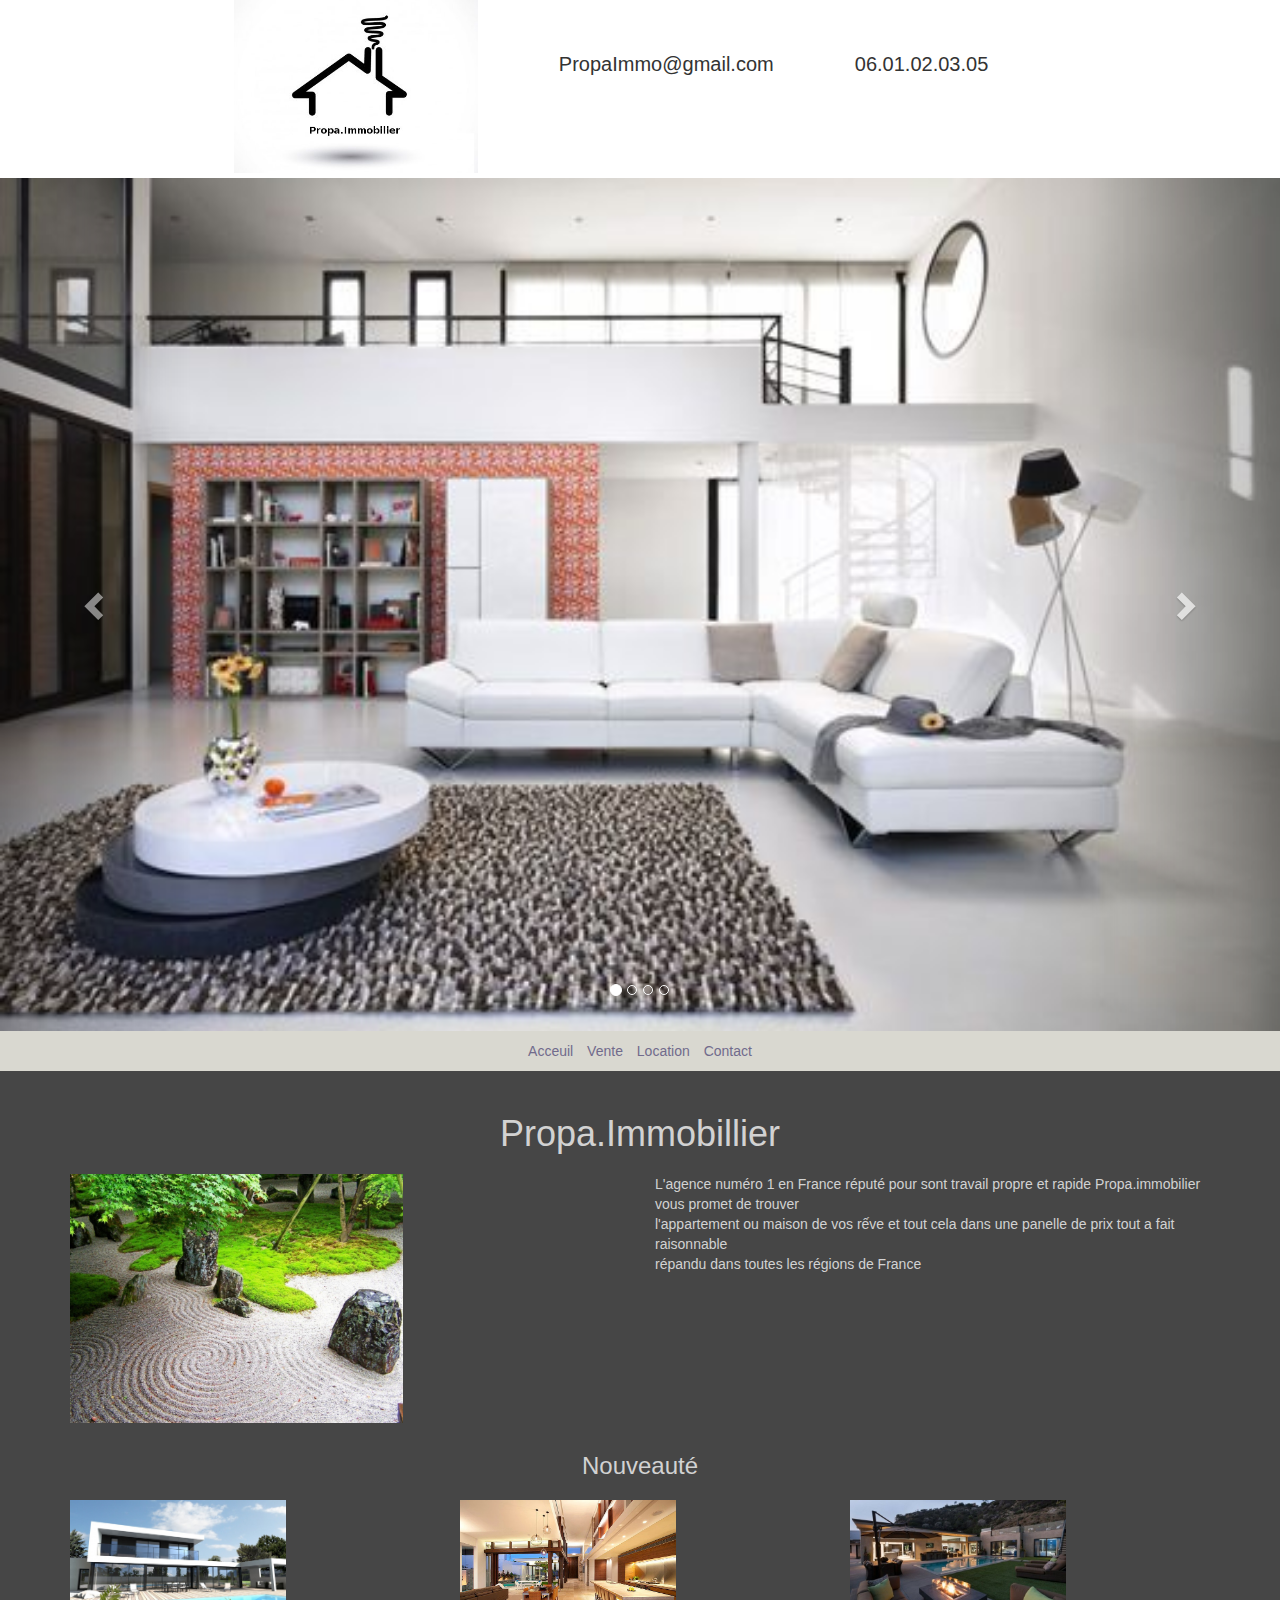
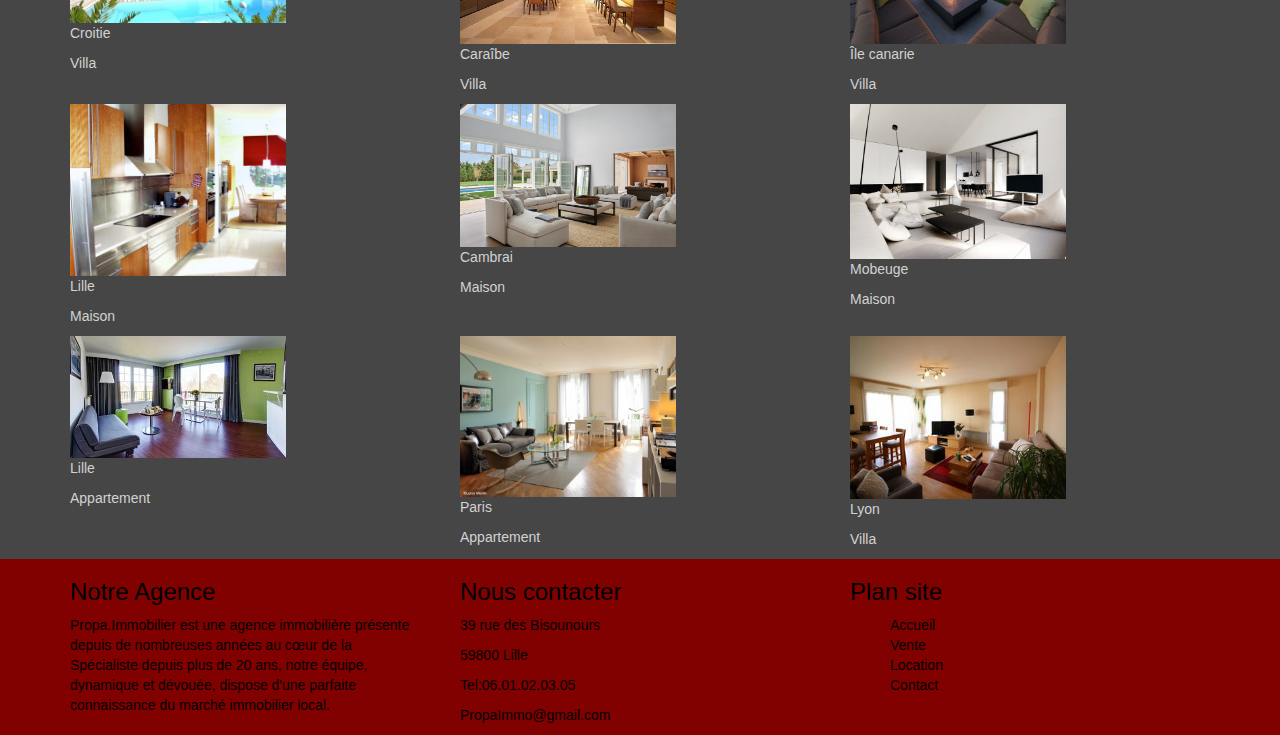
==== commit ae5159cb: "end contact page" ====
--- a/index.html
+++ b/index.html
@@ -87,10 +87,10 @@
 
         <!-- nav bar -->
         <nav>
-            <a href="#">Acceuil</a>
-            <a href="#">Vente</a>
-            <a href="#">Location</a>
-            <a href="#">Contact</a>
+            <a href="index.html">Acceuil</a>
+            <a href="vente.html">Vente</a>
+            <a href="Location.html">Location</a>
+            <a href="Contact.html">Contact</a>
         </nav>
         <!-- end navabr -->
 
@@ -130,7 +130,7 @@
             <div class="row">
 
                 <div class="col-md-4 col-xs-12 col-lg-4 new">
-                    <a href="#">
+                    <a href="Location.html">
                         <img src="img/new1.jpg" alt="présentation" class="imgpres" />
 
                         <p>Croitie</p>
@@ -139,7 +139,7 @@
                 </div>
 
                 <div class="col-md-4 col-xs-12 col-lg-4">
-                    <a href="#">
+                    <a href="Location.html">
                         <img src="img/new2.jpg" alt="présentation" class="imgpres" />
 
                         <p>Caraîbe</p>
@@ -149,7 +149,7 @@
                 </div>
 
                 <div class="col-md-4 col-xs-12 col-lg-4">
-                    <a href="#">
+                    <a href="Location.html">
                         <img src="img/new3.jpg" alt="présentation" class="imgpres" />
 
                         <p>Île canarie</p>
@@ -166,7 +166,7 @@
             <div class="row">
 
                 <div class="col-md-4 col-xs-12 col-lg-4 new">
-                    <a href="#">
+                    <a href="vente.html">
                         <img src="img/new4.jpg" alt="présentation" class="imgpres" />
 
                         <p>Lille</p>
@@ -176,7 +176,7 @@
                 </div>
 
                 <div class="col-md-4 col-xs-12 col-lg-4">
-                    <a href="#">
+                    <a href="vente.html">
                         <img src="img/new5.jpg" alt="présentation" class="imgpres" />
 
                         <p>Cambrai</p>
@@ -186,7 +186,7 @@
                 </div>
 
                 <div class="col-md-4 col-xs-12 col-lg-4">
-                    <a href="#">
+                    <a href="vente.html">
                         <img src="img/new6.jpeg" alt="présentation" class="imgpres" />
 
                         <p>Mobeuge</p>
@@ -271,10 +271,10 @@
                     <h3>Plan site</h3>
 
                     <ul>
-                        <li><a href="#">Accueil</a></li>
-                        <li><a href="#">Vente</a></li>
-                        <li><a href="#">Location</a></li>
-                        <li><a href="#">Contact</a></li>
+                        <li><a href="index.html">Accueil</a></li>
+                        <li><a href="vente.html">Vente</a></li>
+                        <li><a href="Location.html">Location</a></li>
+                        <li><a href="Contact.html">Contact</a></li>
                     </ul>
 
 
--- a/css/main.css
+++ b/css/main.css
@@ -156,6 +156,10 @@
   color: #D2D2D2;
 }
 
+.T3{
+color: #D2D2D2;
+}
+
 section p {
   color: #D2D2D2;
 }
@@ -175,7 +179,7 @@
 
 footer p {
   color: #000;
-}
+  }
 
 footer ul{
   list-style: none;
@@ -183,6 +187,23 @@
 
 footer a {
   color: #000;
+}
+
+#message{
+  padding-bottom: 300px;
+  margin-bottom: 20px;
+}
+
+button{
+  margin-bottom: 30px;
+}
+
+fieldset p {
+  margin-top: 10px;
+}
+
+.P1{
+color: #D2D2D2;
 }
 /* ##################################################################### */
 /* ############################   TABLETS   ############################ */
@@ -201,6 +222,10 @@
 
     .vente,.location{
       padding-top: 30px;
+    }
+
+    #message{
+      padding-right: 300px;
     }
 
 
